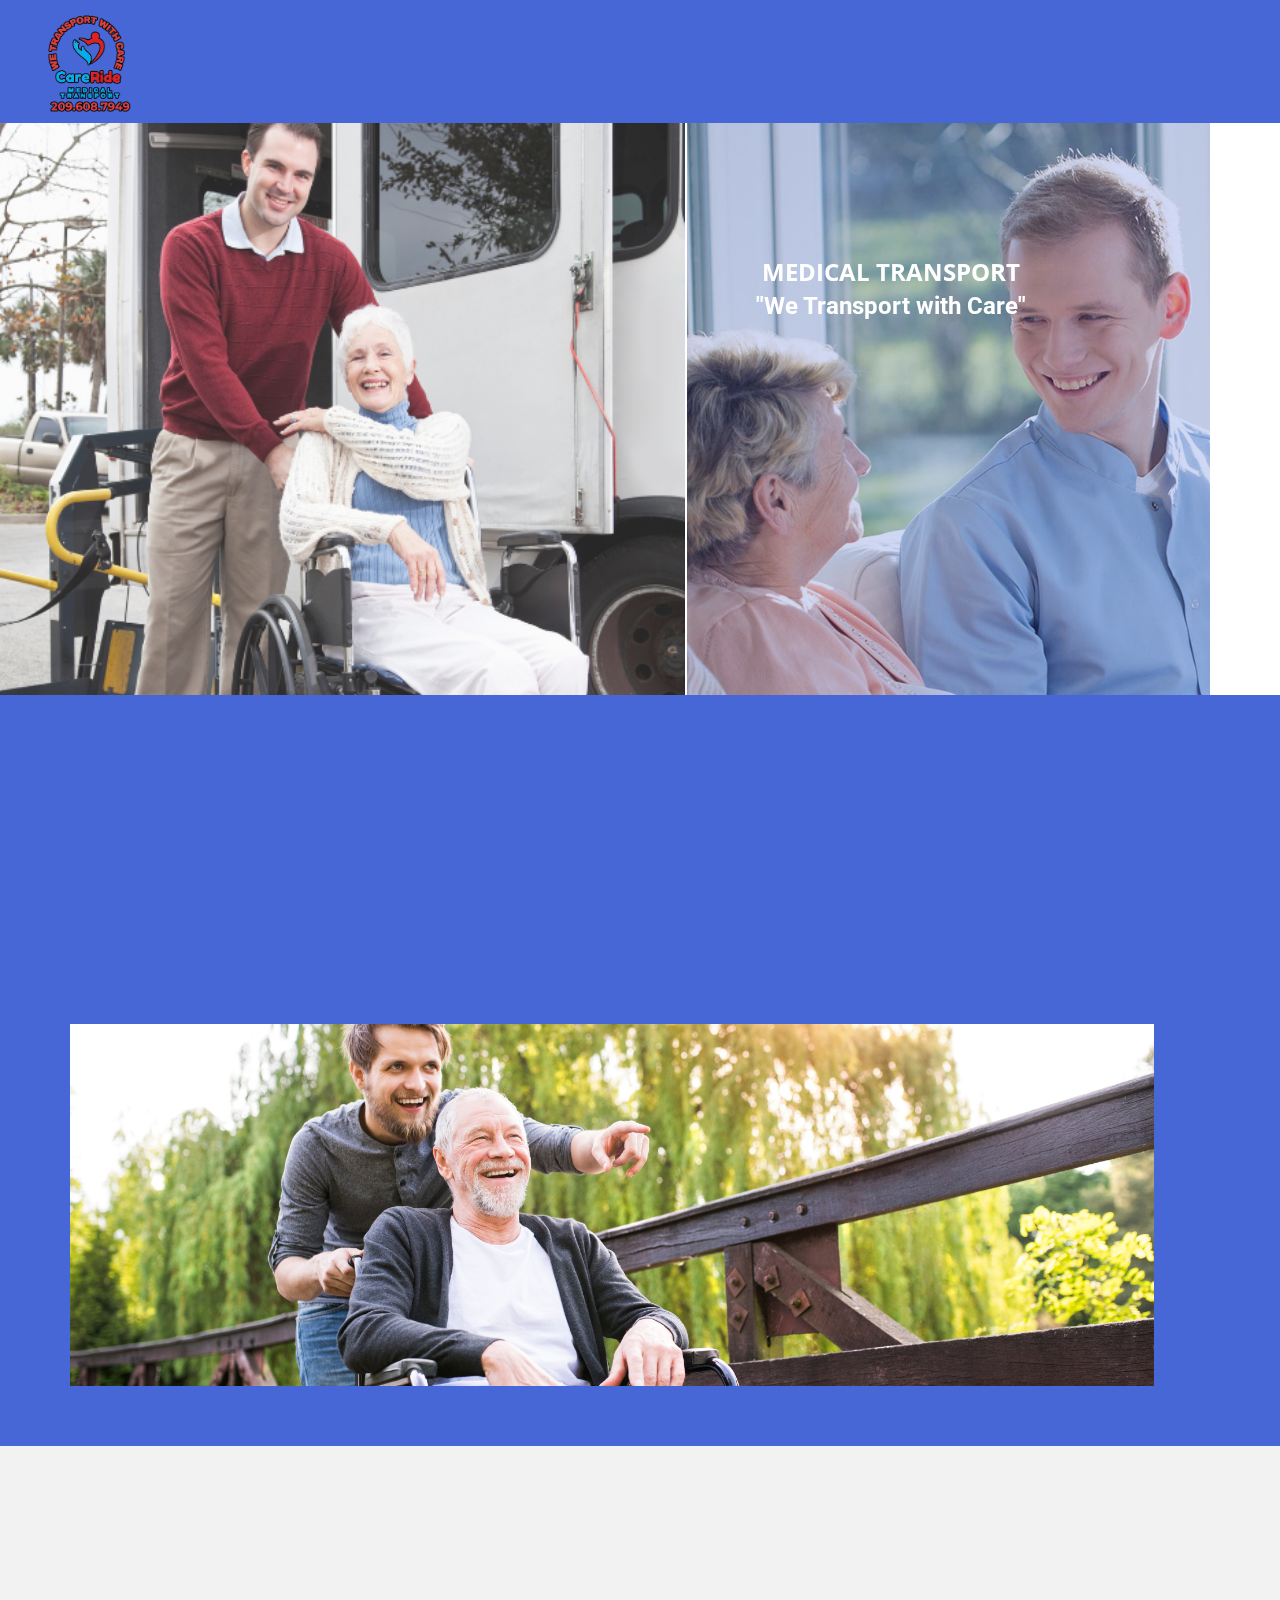
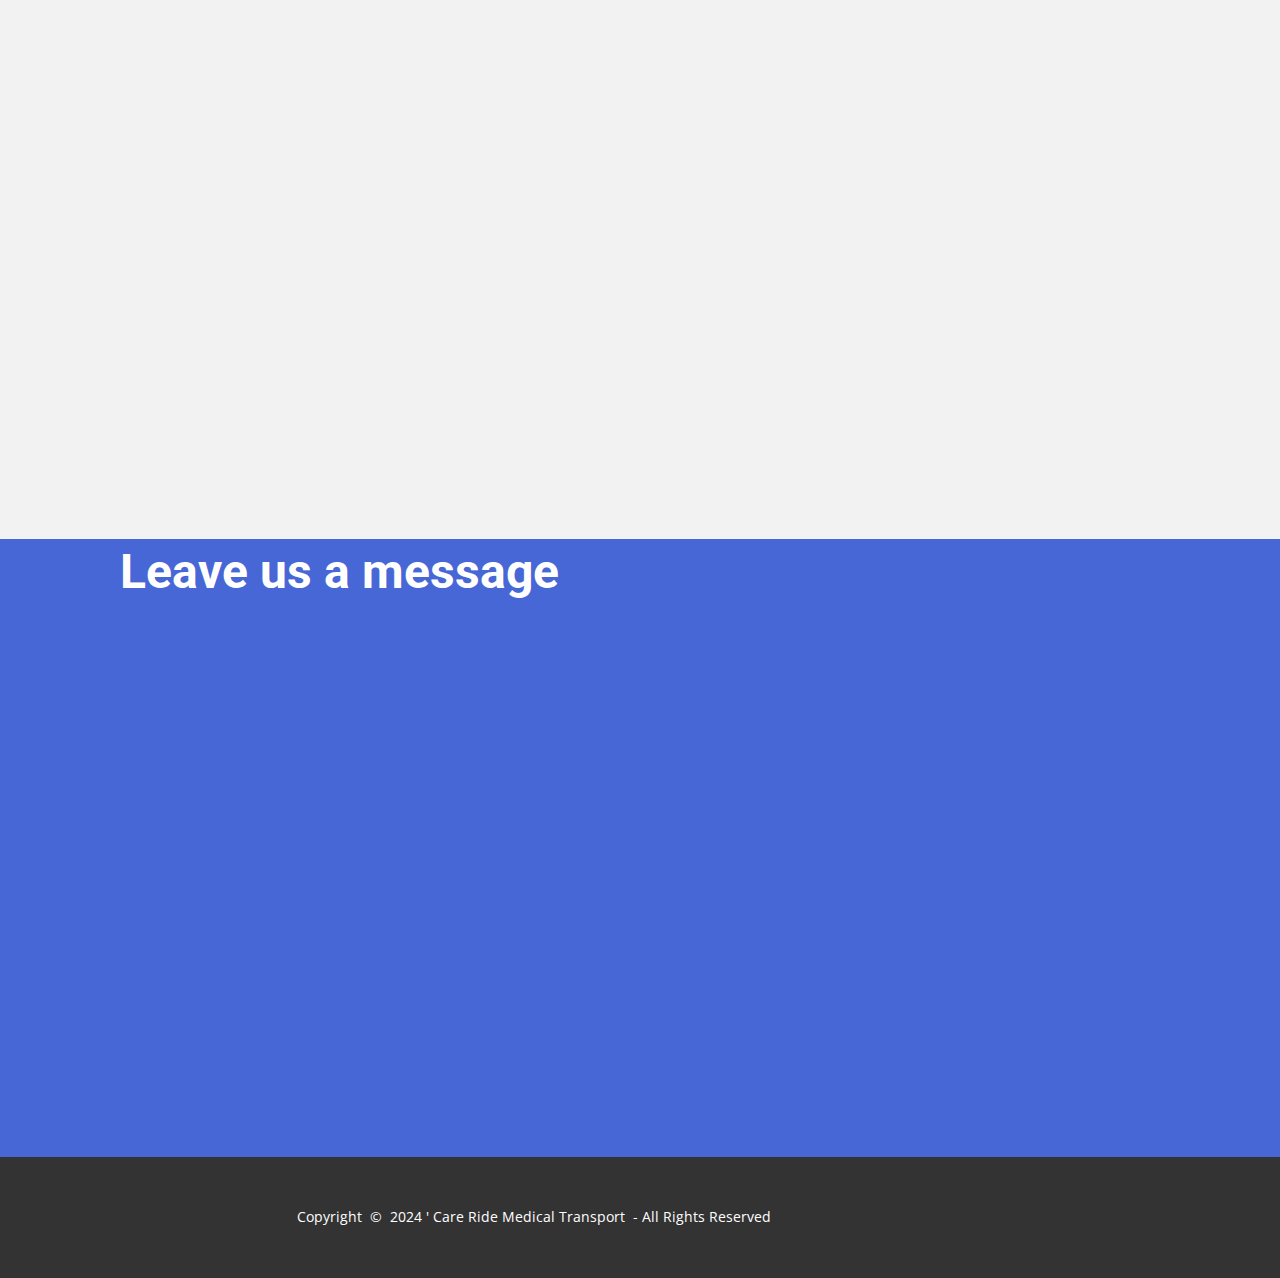
==== Home.html @ 9673e217 "Add files via upload" ====
<!DOCTYPE html>
<html style="font-size: 16px;" lang="en-US"><head>
    <meta name="viewport" content="width=device-width, initial-scale=1.0">
    <meta charset="utf-8">
    <meta name="keywords" content="Non-Medical Transportation
Wheelchair Transportation
Doctor’s Appointment Transport
Affordable Transport Services
Reliable Transport Solutions
Airport Shuttle Services
Local Transport for Seniors and Disabled">
    <meta name="description" content="Non-Medical Transportation
Wheelchair Transportation
Doctor’s Appointment Transport
Affordable Transport Services
Reliable Transport Solutions
Airport Shuttle Services
Local Transport for Seniors and Disabled">
    <title>Care Ride Transport</title>
<!-- Google Tag Manager -->
    <script>(function(w,d,s,l,i){w[l]=w[l]||[];w[l].push({'gtm.start':
    new Date().getTime(),event:'gtm.js'});var f=d.getElementsByTagName(s)[0],
    j=d.createElement(s),dl=l!='dataLayer'?'&l='+l:'';j.async=true;j.src=
    'https://www.googletagmanager.com/gtm.js?id='+i+dl;f.parentNode.insertBefore(j,f);
    })(window,document,'script','dataLayer','G-3V1BGG9C4X');</script>
    <!-- End Google Tag Manager -->
    <link rel="stylesheet" href="nicepage.css" media="screen">
<link rel="stylesheet" href="Home.css" media="screen">
    <script class="u-script" type="text/javascript" src="jquery.js" defer=""></script>
    <script class="u-script" type="text/javascript" src="nicepage.js" defer=""></script>
    <meta name="generator" content="Nicepage 6.4.0, nicepage.com">
    <meta name="referrer" content="origin">
    <link rel="icon" href="images/CARERIDE21.png">
    <link id="u-theme-google-font" rel="stylesheet" href="https://fonts.googleapis.com/css?family=Roboto:100,100i,300,300i,400,400i,500,500i,700,700i,900,900i|Open+Sans:300,300i,400,400i,500,500i,600,600i,700,700i,800,800i">
    <link id="u-page-google-font" rel="stylesheet" href="https://fonts.googleapis.com/css?family=Open+Sans:300,300i,400,400i,500,500i,600,600i,700,700i,800,800i">
    
    
    
    
    
    
    <script type="application/ld+json">{
		"@context": "http://schema.org",
		"@type": "Organization",
		"name": "CARE RIDE",
		"logo": "images/CARrrrERIDE221.png"
}</script>
    <meta name="theme-color" content="#4867d6">
    <meta property="og:title" content="Care Ride Transport">
    <meta property="og:description" content="Non-Medical Transportation
Wheelchair Transportation
Doctor’s Appointment Transport
Affordable Transport Services
Reliable Transport Solutions
Airport Shuttle Services
Local Transport for Seniors and Disabled">
    <meta property="og:type" content="website">
  <script>
    function gdprConfirmed() {
        return true;
    }
    function dynamicLoadScript(src) {
        var script = document.createElement('script');
        script.src = src && typeof src === 'string' ? src : 'https://www.google.com/recaptcha/api.js?render=6LfF6nApAAAAAJELrtT2b6MRBripRi-dBjWAEwcu';
        script.async = true;
        document.body.appendChild(script);
        script.onload = function() {
            let event = new CustomEvent("recaptchaLoaded");
            document.dispatchEvent(event);
        };
    }
    document.addEventListener('DOMContentLoaded', function () {
        var confirmButton = document.querySelector('.u-cookies-consent .u-button-confirm');
        if (confirmButton) {
            confirmButton.onclick = dynamicLoadScript;
        }
    });
    </script>
    <script>
        document.addEventListener("DOMContentLoaded", function(){
            if (!gdprConfirmed()) {
                return;
            }
            dynamicLoadScript();
        });
    </script>
    <script>
        document.addEventListener("recaptchaLoaded", function() {
            if (!gdprConfirmed()) {
                return;
            }
            (function (grecaptcha, sitekey, actions) {
                var recaptcha = {
                    execute: function (action, submitFormCb) {
                        try {
                            grecaptcha.execute(
                                sitekey,
                                {action: action}
                            ).then(function (token) {
                                var forms = document.getElementsByTagName('form');

                                for (var i = 0; i < forms.length; i++) {
                                    var fields = forms[i].getElementsByTagName('input');

                                    for (var j = 0; j < fields.length; j++) {
                                        var field = fields[j];

                                        if ('recaptchaResponse' === field.getAttribute('name')) {
                                            field.setAttribute('value', token);
                                            break;
                                        }
                                    }
                                }
                                submitFormCb();
                            });
                        } catch (e) {
                            var formError = document.querySelector('.u-form-send-error');

                            if (formError) {
                                formError.innerText = 'Site Owner Error: ' + e.message.replace(/:[\s\S]*/, '');
                                formError.style.display = 'block';
                            }
                        }
                    },

                    executeContact: function (submitFormCb) {
                        recaptcha.execute(actions['contact'], submitFormCb);
                    }
                };

                window.recaptchaObject = recaptcha;
            })(
                grecaptcha,
                
                '6LfF6nApAAAAAJELrtT2b6MRBripRi-dBjWAEwcu',
                {'contact': 'contact'}
            );
        });
    </script>
<meta data-intl-tel-input-cdn-path="intlTelInput/"></head>
  <body data-path-to-root="./" data-include-products="false" class="u-body u-xl-mode" data-lang="en"><!-- Google Tag Manager (noscript) -->
    <noscript><iframe src="https://www.googletagmanager.com/ns.html?id=G-3V1BGG9C4X" height="0" width="0" style="display:none;visibility:hidden"></iframe></noscript>
<!-- End Google Tag Manager (noscript) --><header class="u-clearfix u-header u-palette-1-base u-sticky u-sticky-4473 u-header" id="sec-ae8a"><div class="u-clearfix u-sheet u-valign-top-xs u-sheet-1">
        <a href="https://nicepage.com" class="u-image u-logo u-image-1" data-image-width="1063" data-image-height="1063">
          <img src="images/CARrrrERIDE221.png" class="u-logo-image u-logo-image-1">
        </a>
      </div></header> 
    <section class="u-align-right u-clearfix u-white u-section-1" id="carousel_7313">
      <div class="data-layout-selected u-clearfix u-expanded-width-md u-expanded-width-sm u-expanded-width-xs u-gutter-2 u-layout-wrap u-layout-wrap-1">
        <div class="u-layout">
          <div class="u-layout-row">
            <div class="u-container-style u-image u-image-default u-layout-cell u-right-cell u-shading u-size-34 u-image-1" data-image-width="500" data-image-height="500" data-animation-name="customAnimationIn" data-animation-duration="1000">
              <div class="u-container-layout u-container-layout-1"></div>
            </div>
            <div class="u-align-center u-container-style u-image u-layout-cell u-left-cell u-shading u-size-26 u-image-2" data-animation-name="customAnimationIn" data-animation-duration="1500" data-animation-delay="500" data-image-width="1200" data-image-height="710">
              <div class="u-container-layout u-valign-top-md u-valign-top-sm u-valign-top-xs u-container-layout-2">
                <h2 class="u-custom-font u-font-open-sans u-text u-text-custom-color-1 u-text-1" data-animation-name="flipIn" data-animation-duration="1500" data-animation-direction="X" data-animation-delay="750">CARE RIDE </h2>
                <p class="u-custom-font u-font-open-sans u-text u-text-2">MEDICAL TRANSPORT </p>
                <h2 class="u-align-center u-text u-text-3">"​We Transport with Care"</h2>
              </div>
            </div>
          </div>
        </div>
      </div>
    </section>
    <section class="u-align-center u-clearfix u-palette-1-base u-section-2" id="carousel_2070">
      <div class="u-clearfix u-sheet u-sheet-1">
        <div class="data-layout-selected u-clearfix u-expanded-width u-layout-wrap u-layout-wrap-1">
          <div class="u-layout">
            <div class="u-layout-row">
              <div class="u-container-style u-layout-cell u-left-cell u-size-23 u-layout-cell-1" data-animation-name="customAnimationIn" data-animation-duration="1500" data-animation-delay="500">
                <div class="u-container-layout u-valign-top u-container-layout-1">
                  <h2 class="u-align-left u-text u-text-default u-text-1">About Us</h2>
                  <h4 class="u-align-left u-text u-text-default u-text-2"> We take patients to and from their doctor's appointments. We offer wheelchair transportation.
We also will transport anyone to the airport that needs wheelchair transportation.</h4>
                </div>
              </div>
              <div class="u-container-style u-layout-cell u-right-cell u-size-37 u-layout-cell-2" data-animation-name="customAnimationIn" data-animation-duration="1500" data-animation-delay="250">
                <div class="u-container-layout u-valign-middle u-container-layout-2">
                  <p class="u-text u-text-default u-text-3"> We are a non medical emergency company that provides safe, reliable, and affordable transportation services for people who need wheelchair assistance. Whether you need to go to your doctor's appointment, visit a friend, or catch a flight, we are here to help you get there.</p>
                </div>
              </div>
            </div>
          </div>
        </div>
        <img class="u-expanded-width-sm u-expanded-width-xs u-image u-image-default u-image-1" src="images/Untitleddesign.png" alt="" data-image-width="1920" data-image-height="1080">
      </div>
    </section>
    <section class="u-clearfix u-container-align-center u-grey-5 u-section-3" id="carousel_3a7d">
      <div class="u-clearfix u-sheet u-valign-middle u-sheet-1">
        <h2 class="u-align-center u-text u-text-default u-text-1" data-animation-name="customAnimationIn" data-animation-duration="1500"> What Makes Us Special</h2>
        <p class="u-align-center u-text u-text-2" data-animation-name="customAnimationIn" data-animation-duration="1500" data-animation-delay="500"> CARE RIDE MEDICAL TRANSPORT is not just a transportation service, it is a service that cares. We cater to the specific needs of people who use wheelchairs and ensure their comfort and safety throughout their trips. Our drivers are friendly, professional, and experienced. Our vehicles are modern, spacious, and well-equipped. Our rates are reasonable, flexible, and transparent. Whether you need a ride to the doctor, the airport, or anywhere else, you can count on us to provide you with the best wheelchair transportation service. Contact us today and let us show you how much we care.&nbsp;<br>
        </p>
        <div class="u-expanded-width u-list u-list-1">
          <div class="u-repeater u-repeater-1">
            <div class="u-container-align-center u-container-style u-list-item u-palette-1-base u-repeater-item u-list-item-1" data-animation-name="customAnimationIn" data-animation-duration="1500" data-animation-delay="500">
              <div class="u-container-layout u-similar-container u-valign-middle u-container-layout-1">
                <h5 class="u-align-center u-text u-text-3" data-animation-name="counter" data-animation-event="scroll" data-animation-duration="3000">85,605</h5>
                <h5 class="u-align-center u-text u-text-4"> Happy Clients</h5>
              </div>
            </div>
            <div class="u-container-align-center u-container-style u-list-item u-palette-1-base u-repeater-item u-list-item-2" data-animation-direction="Up" data-animation-name="customAnimationIn" data-animation-duration="1500" data-animation-delay="500">
              <div class="u-container-layout u-similar-container u-valign-middle u-container-layout-2">
                <h5 class="u-align-center u-text u-text-5" data-animation-name="counter" data-animation-event="scroll" data-animation-duration="3000">15</h5>
                <h5 class="u-align-center u-text u-text-6">Years of Experience<br>
                </h5>
              </div>
            </div>
            <div class="u-container-align-center u-container-style u-list-item u-palette-1-base u-repeater-item u-list-item-3" data-animation-direction="Up" data-animation-name="customAnimationIn" data-animation-duration="1500" data-animation-delay="500">
              <div class="u-container-layout u-similar-container u-valign-middle u-container-layout-3">
                <h5 class="u-align-center u-text u-text-7" data-animation-name="counter" data-animation-event="scroll" data-animation-duration="3000">50 </h5>
                <h5 class="u-align-center u-text u-text-8">Qualified Personnel</h5>
              </div>
            </div>
            <div class="u-container-align-center u-container-style u-list-item u-palette-1-base u-repeater-item u-list-item-4" data-animation-direction="Up" data-animation-name="customAnimationIn" data-animation-duration="1500" data-animation-delay="500">
              <div class="u-container-layout u-similar-container u-valign-middle u-container-layout-4">
                <h5 class="u-align-center u-text u-text-9" data-animation-name="counter" data-animation-event="scroll" data-animation-duration="3000">7</h5>
                <h5 class="u-align-center u-text u-text-10"> Convenient Locations</h5>
              </div>
            </div>
          </div>
        </div>
      </div>
    </section>
    <section class="u-clearfix u-palette-1-base u-section-4" id="sec-31d6">
      <div class="u-clearfix u-sheet u-sheet-1">
        <h2 class="u-text u-text-1">Leave us a message </h2>
        <div class="custom-expanded data-layout-selected u-clearfix u-expanded-width-lg u-expanded-width-md u-expanded-width-xl u-gutter-24 u-layout-wrap u-layout-wrap-1">
          <div class="u-layout">
            <div class="u-layout-row">
              <div class="u-size-32">
                <div class="u-layout-col">
                  <div class="u-align-left u-container-style u-layout-cell u-left-cell u-size-60 u-layout-cell-1" data-animation-name="customAnimationIn" data-animation-duration="1500">
                    <div class="u-container-layout u-valign-middle-xl u-valign-middle-xs u-container-layout-1">
                      <div class="u-align-left u-form u-form-1">
                        <form action="https://forms.nicepagesrv.com/v2/form/process" class="u-clearfix u-form-spacing-28 u-form-vertical u-inner-form" style="padding: 10px" source="email" name="form">
                          <div class="u-form-group u-form-name">
                            <label for="name-5a14" class="u-form-control-hidden u-label">Name</label>
                            <input type="text" placeholder="Enter your Name" id="name-5a14" name="name" class="u-border-2 u-border-no-left u-border-no-right u-border-no-top u-border-white u-input u-input-rectangle" required="" wfd-id="id280">
                          </div>
                          <div class="u-form-email u-form-group">
                            <label for="email-5a14" class="u-form-control-hidden u-label">Email</label>
                            <input type="email" placeholder="Enter a valid email address" id="email-5a14" name="email" class="u-border-2 u-border-no-left u-border-no-right u-border-no-top u-border-white u-input u-input-rectangle" required="" wfd-id="id281">
                          </div>
                          <div class="u-form-group u-form-message">
                            <label for="message-5a14" class="u-form-control-hidden u-label">Message</label>
                            <textarea placeholder="" rows="4" cols="50" id="message-5a14" name="message" class="u-border-2 u-border-no-left u-border-no-right u-border-no-top u-border-white u-input u-input-rectangle" required=""></textarea>
                          </div>
                          <div class="u-align-center-sm u-align-center-xs u-align-left-lg u-align-left-md u-align-left-xl u-form-group u-form-submit">
                            <a href="#" class="u-active-white u-border-2 u-border-white u-btn u-btn-submit u-button-style u-hover-white u-none u-text-active-palette-1-base u-text-body-alt-color u-text-hover-palette-1-base u-btn-1">Submit</a>
                            <input type="submit" value="submit" class="u-form-control-hidden" wfd-id="id282">
                          </div>
                          <div class="u-form-send-message u-form-send-success"> Thank you! Your message has been sent. </div>
                          <div class="u-form-send-error u-form-send-message"> Unable to send your message. Please fix errors then try again. </div>
                          <input type="hidden" value="" name="recaptchaResponse" wfd-id="id283">
                          <input type="hidden" name="formServices" value="6c3d3311-c25d-1e7c-792a-6266cc5fabb7">
                          <input type="hidden" name="siteKey" value="6LfF6nApAAAAAJELrtT2b6MRBripRi-dBjWAEwcu">
                        </form>
                      </div>
                    </div>
                  </div>
                </div>
              </div>
              <div class="u-size-28">
                <div class="u-layout-col">
                  <div class="u-container-style u-layout-cell u-right-cell u-size-30 u-layout-cell-2" data-animation-name="customAnimationIn" data-animation-duration="1500" data-animation-delay="500">
                    <div class="u-container-layout u-valign-top-sm u-container-layout-2">
                      <h2 class="u-text u-text-2">Contact us</h2>
                      <a href="https://nicepage.com/c/testimonials-html-templates" class="u-active-none u-btn u-btn-rectangle u-button-style u-hover-none u-none u-btn-2"><span class="u-icon"><svg class="u-svg-content" viewBox="0 0 405.333 405.333" x="0px" y="0px" style="width: 1em; height: 1em;"><path d="M373.333,266.88c-25.003,0-49.493-3.904-72.704-11.563c-11.328-3.904-24.192-0.896-31.637,6.699l-46.016,34.752    c-52.8-28.181-86.592-61.952-114.389-114.368l33.813-44.928c8.512-8.512,11.563-20.971,7.915-32.64    C142.592,81.472,138.667,56.96,138.667,32c0-17.643-14.357-32-32-32H32C14.357,0,0,14.357,0,32    c0,205.845,167.488,373.333,373.333,373.333c17.643,0,32-14.357,32-32V298.88C405.333,281.237,390.976,266.88,373.333,266.88z"></path></svg></span>&nbsp;​ 209.608.7949
                      </a>
                    </div>
                  </div>
                  <div class="u-container-style u-image u-image-default u-layout-cell u-right-cell u-shading u-size-30 u-image-1" data-animation-name="customAnimationIn" data-animation-duration="1500" data-animation-delay="500" data-image-width="500" data-image-height="500">
                    <div class="u-container-layout u-container-layout-3"></div>
                  </div>
                </div>
              </div>
            </div>
          </div>
        </div>
      </div>
    </section>
    
    
    
    <footer class="u-align-center u-clearfix u-footer u-grey-80 u-footer" id="sec-1694"><div class="u-clearfix u-sheet u-sheet-1">
        <p class="u-small-text u-text u-text-variant u-text-1">Copyright ​ ©&nbsp; 2024 ' Care Ride Medical Transport&nbsp; - All Rights Reserved</p>
      </div></footer>
  
</body></html>
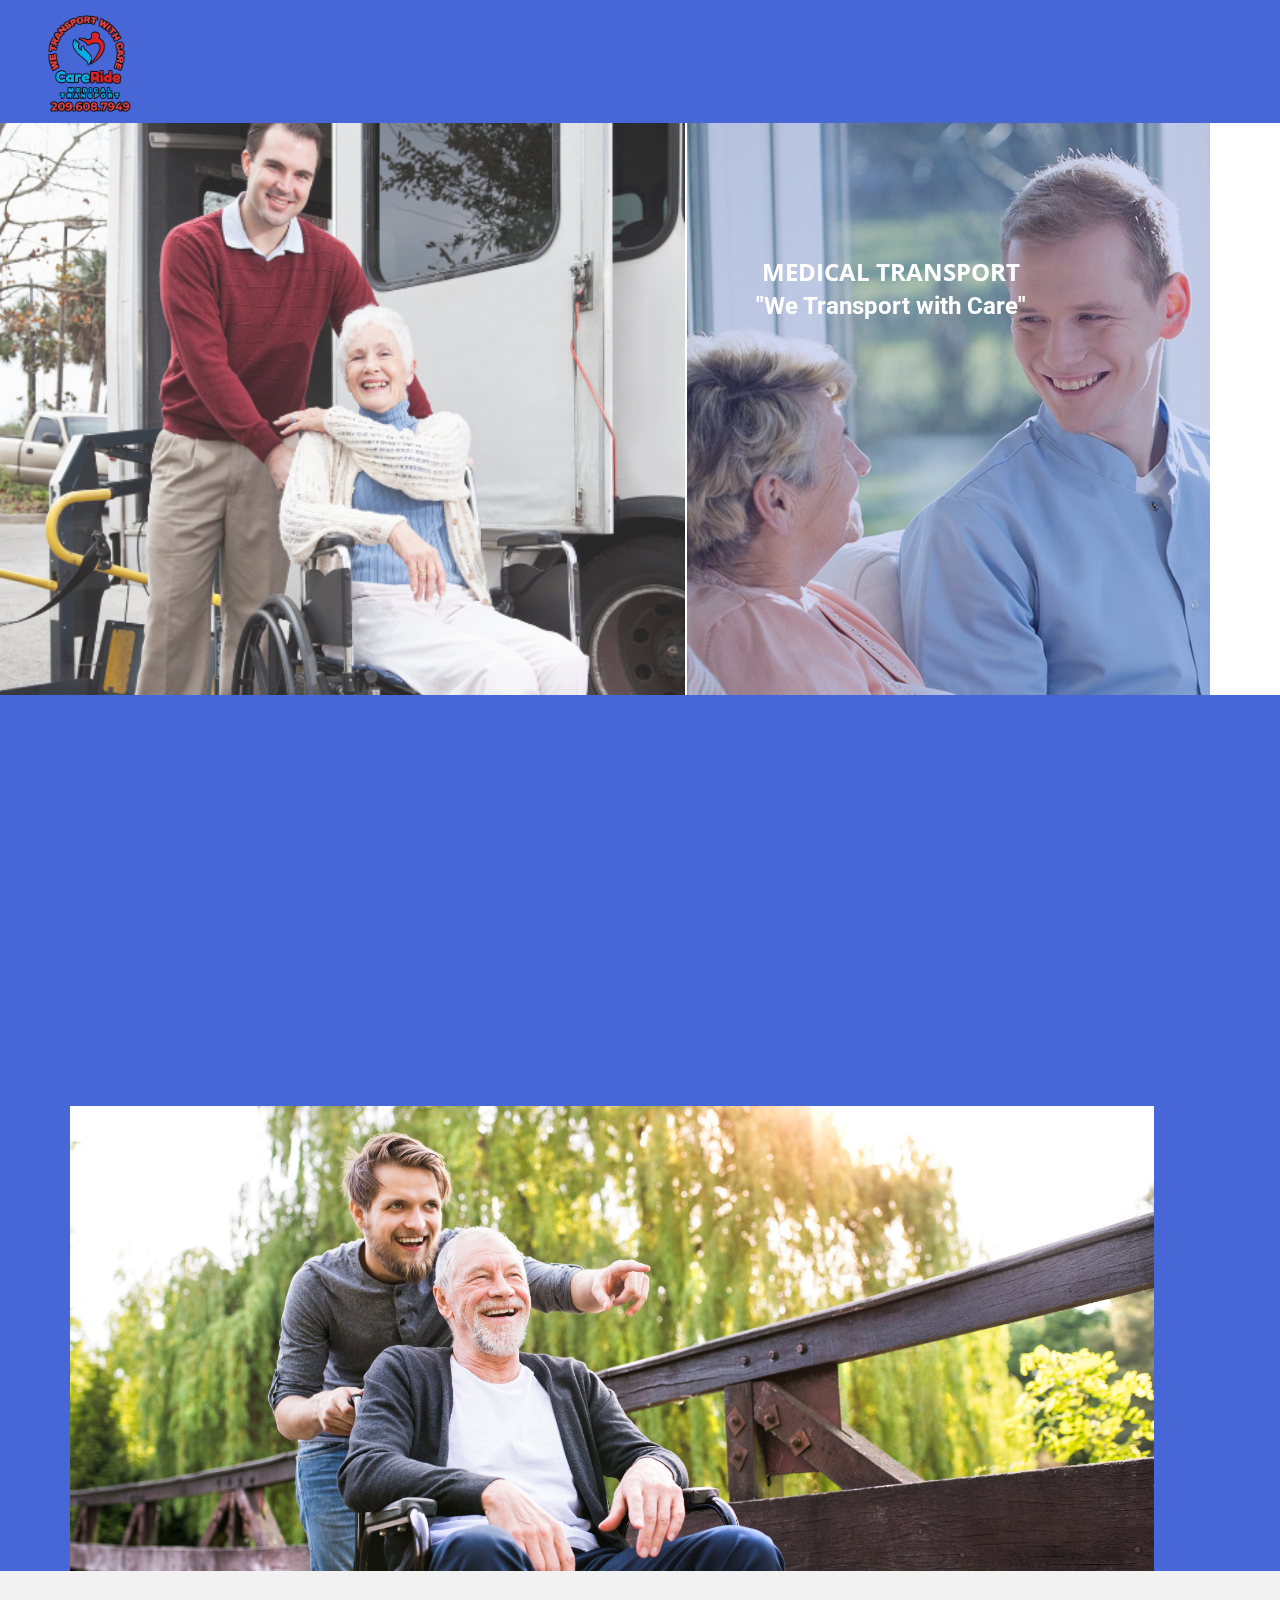
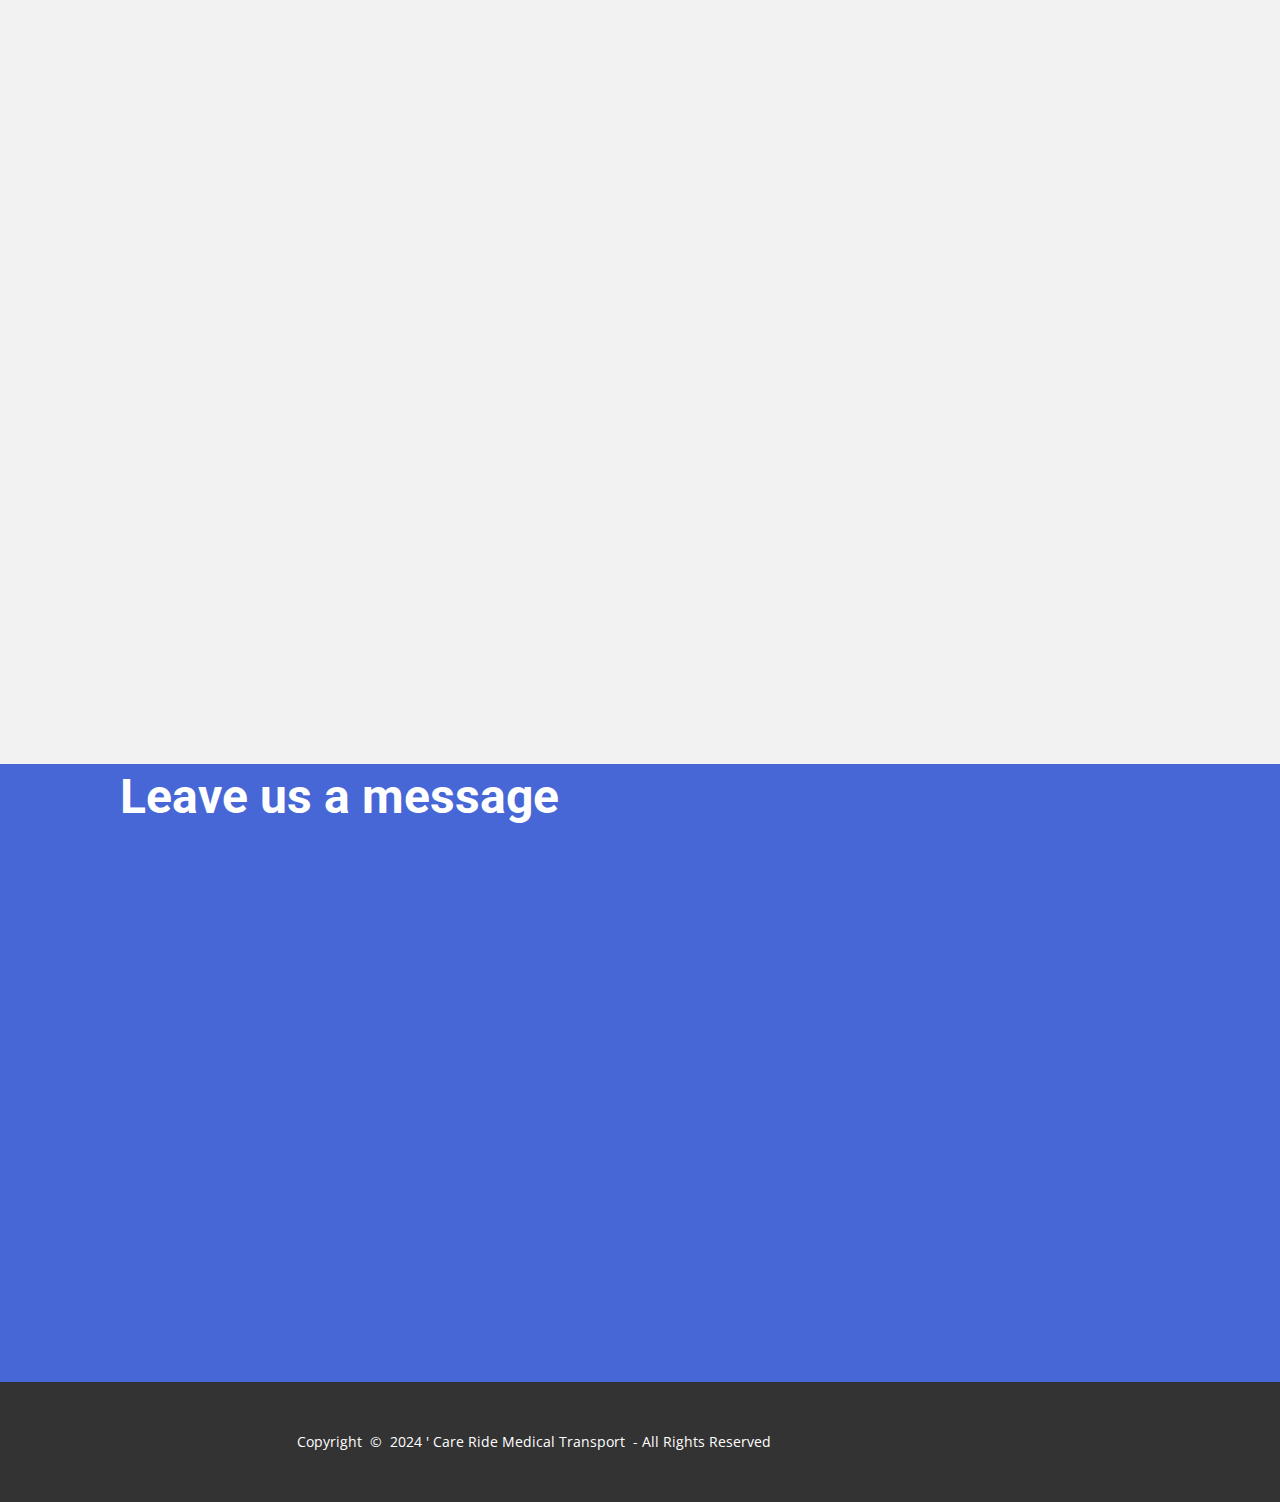
==== commit 433773bf: "Add files via upload" ====
--- a/Home.html
+++ b/Home.html
@@ -28,7 +28,7 @@
 <link rel="stylesheet" href="Home.css" media="screen">
     <script class="u-script" type="text/javascript" src="jquery.js" defer=""></script>
     <script class="u-script" type="text/javascript" src="nicepage.js" defer=""></script>
-    <meta name="generator" content="Nicepage 6.4.0, nicepage.com">
+    <meta name="generator" content="Nicepage 6.5.3, nicepage.com">
     <meta name="referrer" content="origin">
     <link rel="icon" href="images/CARERIDE21.png">
     <link id="u-theme-google-font" rel="stylesheet" href="https://fonts.googleapis.com/css?family=Roboto:100,100i,300,300i,400,400i,500,500i,700,700i,900,900i|Open+Sans:300,300i,400,400i,500,500i,600,600i,700,700i,800,800i">
@@ -140,20 +140,20 @@
 <meta data-intl-tel-input-cdn-path="intlTelInput/"></head>
   <body data-path-to-root="./" data-include-products="false" class="u-body u-xl-mode" data-lang="en"><!-- Google Tag Manager (noscript) -->
     <noscript><iframe src="https://www.googletagmanager.com/ns.html?id=G-3V1BGG9C4X" height="0" width="0" style="display:none;visibility:hidden"></iframe></noscript>
-<!-- End Google Tag Manager (noscript) --><header class="u-clearfix u-header u-palette-1-base u-sticky u-sticky-4473 u-header" id="sec-ae8a"><div class="u-clearfix u-sheet u-valign-top-xs u-sheet-1">
+<!-- End Google Tag Manager (noscript) --><header class="u-clearfix u-header u-palette-1-base u-sticky u-header" id="sec-ae8a"><div class="u-clearfix u-sheet u-valign-middle-xs u-sheet-1">
         <a href="https://nicepage.com" class="u-image u-logo u-image-1" data-image-width="1063" data-image-height="1063">
           <img src="images/CARrrrERIDE221.png" class="u-logo-image u-logo-image-1">
         </a>
       </div></header> 
     <section class="u-align-right u-clearfix u-white u-section-1" id="carousel_7313">
-      <div class="data-layout-selected u-clearfix u-expanded-width-md u-expanded-width-sm u-expanded-width-xs u-gutter-2 u-layout-wrap u-layout-wrap-1">
+      <div class="custom-expanded data-layout-selected u-clearfix u-expanded-width-md u-expanded-width-sm u-gutter-2 u-layout-wrap u-layout-wrap-1">
         <div class="u-layout">
           <div class="u-layout-row">
             <div class="u-container-style u-image u-image-default u-layout-cell u-right-cell u-shading u-size-34 u-image-1" data-image-width="500" data-image-height="500" data-animation-name="customAnimationIn" data-animation-duration="1000">
               <div class="u-container-layout u-container-layout-1"></div>
             </div>
             <div class="u-align-center u-container-style u-image u-layout-cell u-left-cell u-shading u-size-26 u-image-2" data-animation-name="customAnimationIn" data-animation-duration="1500" data-animation-delay="500" data-image-width="1200" data-image-height="710">
-              <div class="u-container-layout u-valign-top-md u-valign-top-sm u-valign-top-xs u-container-layout-2">
+              <div class="u-container-layout u-container-layout-2">
                 <h2 class="u-custom-font u-font-open-sans u-text u-text-custom-color-1 u-text-1" data-animation-name="flipIn" data-animation-duration="1500" data-animation-direction="X" data-animation-delay="750">CARE RIDE </h2>
                 <p class="u-custom-font u-font-open-sans u-text u-text-2">MEDICAL TRANSPORT </p>
                 <h2 class="u-align-center u-text u-text-3">"​We Transport with Care"</h2>
@@ -168,18 +168,12 @@
         <div class="data-layout-selected u-clearfix u-expanded-width u-layout-wrap u-layout-wrap-1">
           <div class="u-layout">
             <div class="u-layout-row">
-              <div class="u-container-style u-layout-cell u-left-cell u-size-23 u-layout-cell-1" data-animation-name="customAnimationIn" data-animation-duration="1500" data-animation-delay="500">
-                <div class="u-container-layout u-valign-top u-container-layout-1">
+              <div class="u-container-style u-layout-cell u-left-cell u-size-60 u-layout-cell-1" data-animation-name="customAnimationIn" data-animation-duration="1500" data-animation-delay="500">
+                <div class="u-container-layout u-valign-bottom u-container-layout-1">
                   <h2 class="u-align-left u-text u-text-default u-text-1">About Us</h2>
-                  <h4 class="u-align-left u-text u-text-default u-text-2"> We take patients to and from their doctor's appointments. We offer wheelchair transportation.
-We also will transport anyone to the airport that needs wheelchair transportation.</h4>
+                  <h4 class="u-align-left u-text u-text-default u-text-2"> As a family owned business CareRide Medical Transport understands first hand the struggles to find flexible, convenient, and professional medical transportation. Over the last 3 years we have had our fair share of family members who have needed extra care and attention. We understand the struggle of being on phone call after phone call, scheduling and then rescheduling, only to be late to important appointments. We have seen it all. Medical transportation is needed but not always accessible. Our goal as a small family owned business is to give you or your loved one the care and time that you deserve. We know the difference between normal medical transportation and CARERIDE.</h4>
                 </div>
               </div>
-              <div class="u-container-style u-layout-cell u-right-cell u-size-37 u-layout-cell-2" data-animation-name="customAnimationIn" data-animation-duration="1500" data-animation-delay="250">
-                <div class="u-container-layout u-valign-middle u-container-layout-2">
-                  <p class="u-text u-text-default u-text-3"> We are a non medical emergency company that provides safe, reliable, and affordable transportation services for people who need wheelchair assistance. Whether you need to go to your doctor's appointment, visit a friend, or catch a flight, we are here to help you get there.</p>
-                </div>
-              </div>
             </div>
           </div>
         </div>
@@ -187,8 +181,8 @@
       </div>
     </section>
     <section class="u-clearfix u-container-align-center u-grey-5 u-section-3" id="carousel_3a7d">
-      <div class="u-clearfix u-sheet u-valign-middle u-sheet-1">
-        <h2 class="u-align-center u-text u-text-default u-text-1" data-animation-name="customAnimationIn" data-animation-duration="1500"> What Makes Us Special</h2>
+      <div class="u-clearfix u-sheet u-sheet-1">
+        <h2 class="u-align-center u-text u-text-1" data-animation-name="customAnimationIn" data-animation-duration="1500"> What Makes Us Special</h2>
         <p class="u-align-center u-text u-text-2" data-animation-name="customAnimationIn" data-animation-duration="1500" data-animation-delay="500"> CARE RIDE MEDICAL TRANSPORT is not just a transportation service, it is a service that cares. We cater to the specific needs of people who use wheelchairs and ensure their comfort and safety throughout their trips. Our drivers are friendly, professional, and experienced. Our vehicles are modern, spacious, and well-equipped. Our rates are reasonable, flexible, and transparent. Whether you need a ride to the doctor, the airport, or anywhere else, you can count on us to provide you with the best wheelchair transportation service. Contact us today and let us show you how much we care.&nbsp;<br>
         </p>
         <div class="u-expanded-width u-list u-list-1">
@@ -253,7 +247,7 @@
                           <div class="u-form-send-message u-form-send-success"> Thank you! Your message has been sent. </div>
                           <div class="u-form-send-error u-form-send-message"> Unable to send your message. Please fix errors then try again. </div>
                           <input type="hidden" value="" name="recaptchaResponse" wfd-id="id283">
-                          <input type="hidden" name="formServices" value="6c3d3311-c25d-1e7c-792a-6266cc5fabb7">
+                          <input type="hidden" name="formServices" value="2bcca067-0845-0686-8c88-178aceaf6d49">
                           <input type="hidden" name="siteKey" value="6LfF6nApAAAAAJELrtT2b6MRBripRi-dBjWAEwcu">
                         </form>
                       </div>
--- a/nicepage.css
+++ b/nicepage.css
@@ -21582,9 +21582,6 @@
 .animated.u-absolute-vcenter {
   
   --animation-custom_in-translate_y: -50% !important;
-}
-.u-animation-fixed {
-  position: fixed;
 }
 .u-animation-sticky {
   position: sticky;
@@ -42936,15 +42933,15 @@
 }
 @media (max-width: 575px) {
   .u-header .u-sheet-1 {
-    min-height: 84px;
+    min-height: 68px;
   }
 
   .u-header .u-image-1 {
     width: 68px;
-    height: 70px;
+    height: 69px;
     margin-top: 0;
-    margin-bottom: 15px;
-    margin-left: -50px;
+    margin-bottom: 0;
+    margin-left: 14px;
   }
 }
  .u-footer {
--- a/Home.css
+++ b/Home.css
@@ -113,18 +113,26 @@
   }
 
   .u-section-1 .u-container-layout-2 {
-    padding-top: 30px;
-    padding-bottom: 30px;
+    padding-top: 19px;
+    padding-bottom: 19px;
+  }
+
+  .u-section-1 .u-text-1 {
+    width: auto;
+    margin-top: 0;
   }
 
   .u-section-1 .u-text-2 {
     font-size: 1.25rem;
-    margin-right: 55px;
-    margin-left: 0;
+    width: auto;
+    margin-top: -10px;
+    margin-left: 28px;
+    margin-right: 28px;
   }
 
   .u-section-1 .u-text-3 {
-    margin-top: 0;
+    width: auto;
+    margin-top: -10px;
     margin-right: 0;
   }
 }
@@ -150,19 +158,18 @@
 
 @media (max-width: 575px) {
    .u-section-1 {
-    min-height: 702px;
+    min-height: 705px;
   }
 
   .u-section-1 .u-layout-wrap-1 {
-    margin-top: -16px;
-    margin-bottom: 7px;
-    width: auto;
-    margin-right: initial;
-    margin-left: initial;
+    width: 340px;
+    margin-left: auto;
+    margin-right: auto;
+    margin-bottom: 0;
   }
 
   .u-section-1 .u-image-1 {
-    min-height: 309px;
+    min-height: 307px;
   }
 
   .u-section-1 .u-container-layout-1 {
@@ -170,10 +177,11 @@
   }
 
   .u-section-1 .u-image-2 {
-    min-height: 404px;
+    min-height: 400px;
   }
 
   .u-section-1 .u-text-2 {
+    margin-left: 0;
     margin-right: 0;
   }
 } .u-section-2 {
@@ -181,7 +189,7 @@
 }
 
 .u-section-2 .u-sheet-1 {
-  min-height: 750px;
+  min-height: 876px;
 }
 
 .u-section-2 .u-layout-wrap-1 {
@@ -190,7 +198,7 @@
 }
 
 .u-section-2 .u-layout-cell-1 {
-  min-height: 306px;
+  min-height: 319px;
   --animation-custom_in-translate_x: -300px;
   --animation-custom_in-translate_y: 0px;
   --animation-custom_in-opacity: 0;
@@ -199,7 +207,7 @@
 }
 
 .u-section-2 .u-container-layout-1 {
-  padding: 30px 16px;
+  padding: 30px 16px 0;
 }
 
 .u-section-2 .u-text-1 {
@@ -208,50 +216,28 @@
 
 .u-section-2 .u-text-2 {
   text-transform: none;
+  line-height: 1.4;
   margin: 6px 0 0;
-}
-
-.u-section-2 .u-layout-cell-2 {
-  min-height: 306px;
-  --animation-custom_in-translate_x: 300px;
-  --animation-custom_in-translate_y: 0px;
-  --animation-custom_in-opacity: 0;
-  --animation-custom_in-rotate: 0deg;
-  --animation-custom_in-scale: 1;
-}
-
-.u-section-2 .u-container-layout-2 {
-  padding: 30px;
-}
-
-.u-section-2 .u-text-3 {
-  line-height: 1.2;
-  font-size: 1.5rem;
-  margin: 0 1px;
 }
 
 .u-section-2 .u-image-1 {
   width: 1084px;
-  height: 362px;
-  margin: -7px auto 60px 0;
+  height: 476px;
+  margin: 23px auto -11px 0;
 }
 
 @media (max-width: 1199px) {
   .u-section-2 .u-sheet-1 {
-    min-height: 648px;
+    min-height: 759px;
   }
 
   .u-section-2 .u-layout-cell-1 {
-    min-height: 252px;
-  }
-
-  .u-section-2 .u-layout-cell-2 {
-    min-height: 252px;
+    min-height: 263px;
   }
 
   .u-section-2 .u-image-1 {
     width: 940px;
-    height: 314px;
+    height: 413px;
   }
 }
 
@@ -264,13 +250,9 @@
     min-height: 100px;
   }
 
-  .u-section-2 .u-layout-cell-2 {
-    min-height: 100px;
-  }
-
   .u-section-2 .u-image-1 {
     width: 720px;
-    height: 241px;
+    height: 316px;
   }
 }
 
@@ -280,11 +262,6 @@
   }
 
   .u-section-2 .u-container-layout-1 {
-    padding-left: 10px;
-    padding-right: 10px;
-  }
-
-  .u-section-2 .u-container-layout-2 {
     padding-left: 10px;
     padding-right: 10px;
   }
@@ -303,6 +280,10 @@
     min-height: 928px;
   }
 
+  .u-section-2 .u-layout-wrap-1 {
+    margin-top: 20px;
+  }
+
   .u-section-2 .u-image-1 {
     height: 192px;
     margin-top: -30px;
@@ -316,7 +297,7 @@
 }
 
 .u-section-3 .u-sheet-1 {
-  min-height: 575px;
+  min-height: 793px;
 }
 
 .u-section-3 .u-text-1 {
@@ -325,7 +306,8 @@
   --animation-custom_in-opacity: 0;
   --animation-custom_in-rotate: 0deg;
   --animation-custom_in-scale: 0.3;
-  margin: 60px auto 0;
+  width: 506px;
+  margin: 93px auto 0;
 }
 
 .u-section-3 .u-text-2 {
@@ -490,8 +472,19 @@
 }
 
 @media (max-width: 575px) {
+  .u-section-3 .u-sheet-1 {
+    min-height: 1487px;
+  }
+
+  .u-section-3 .u-text-1 {
+    margin-top: 93px;
+    width: 340px;
+  }
+
   .u-section-3 .u-text-2 {
-    width: 340px;
+    width: auto;
+    margin-left: 0;
+    margin-right: 0;
   }
 
   .u-section-3 .u-repeater-1 {
@@ -755,7 +748,7 @@
 
   .u-section-4 .u-btn-2 {
     margin-top: 0;
-    margin-left: -41px;
+    margin-left: -24px;
   }
 
   .u-section-4 .u-image-1 {
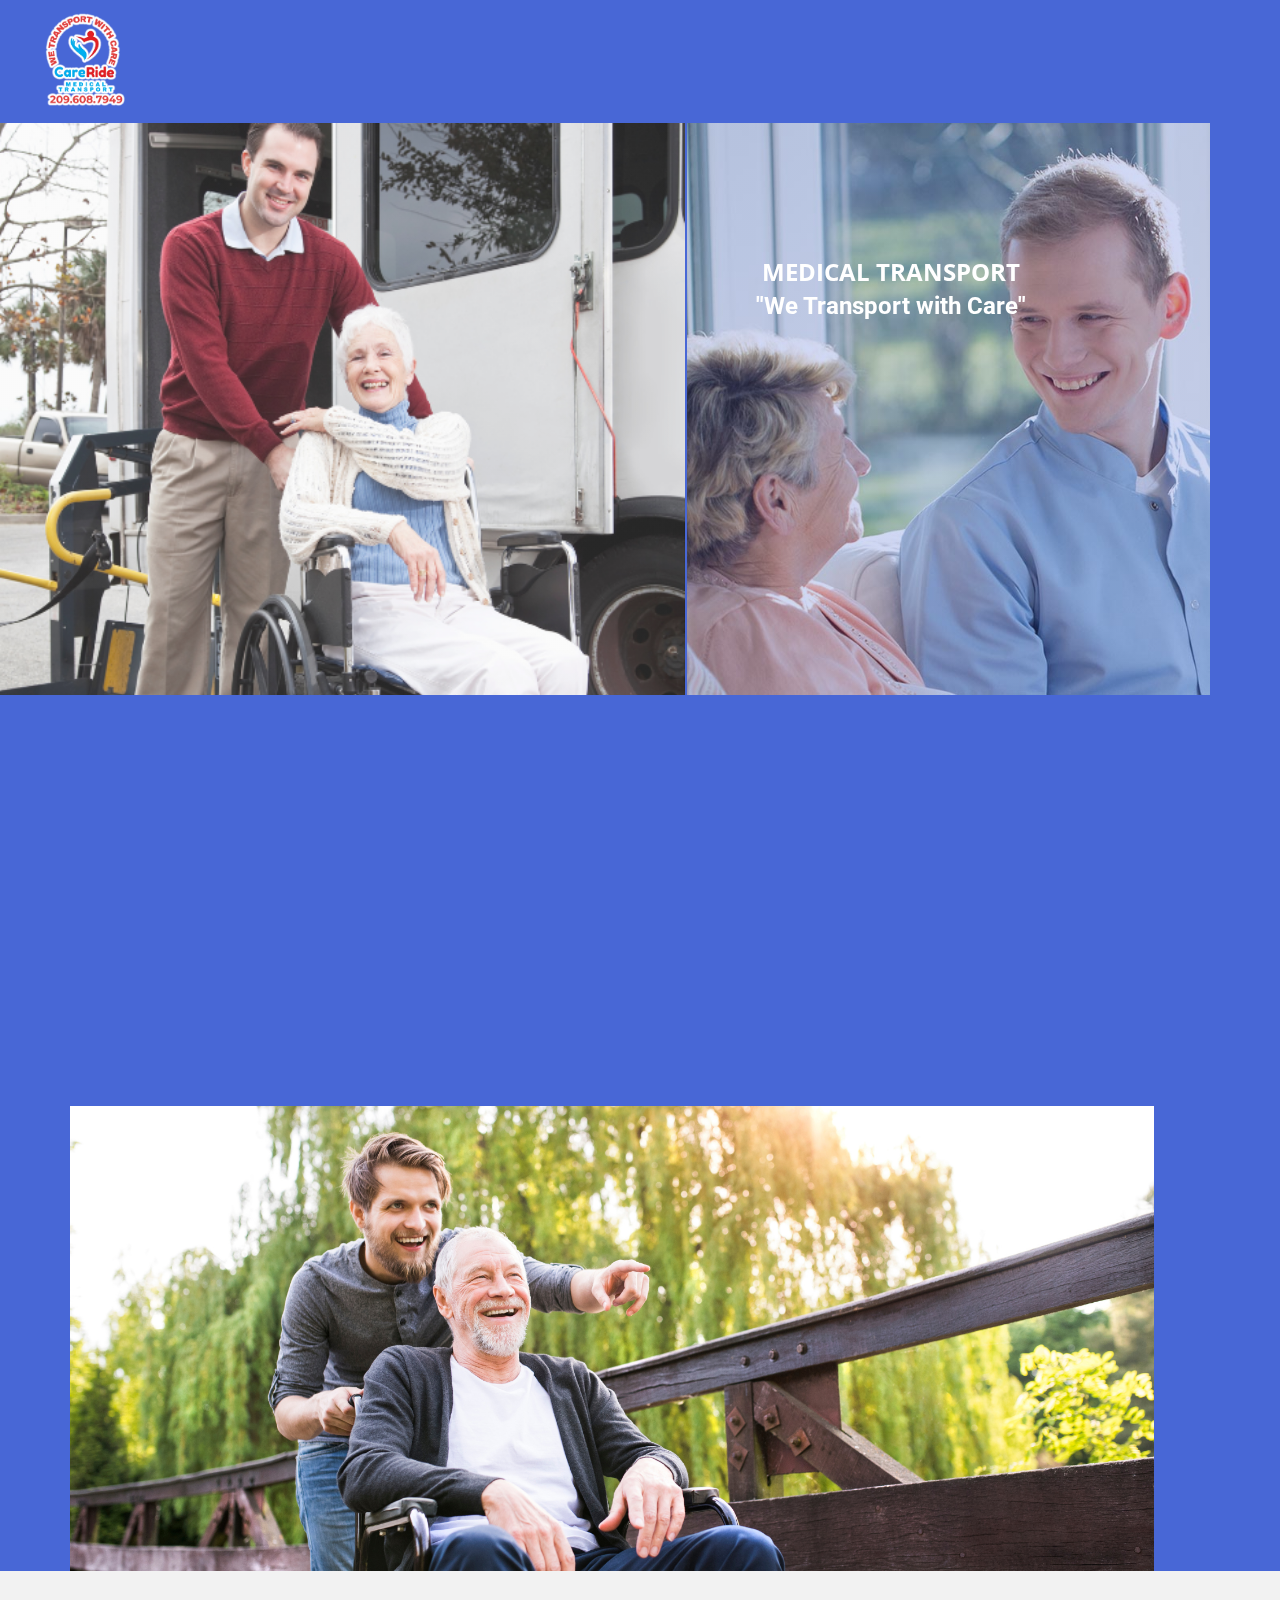
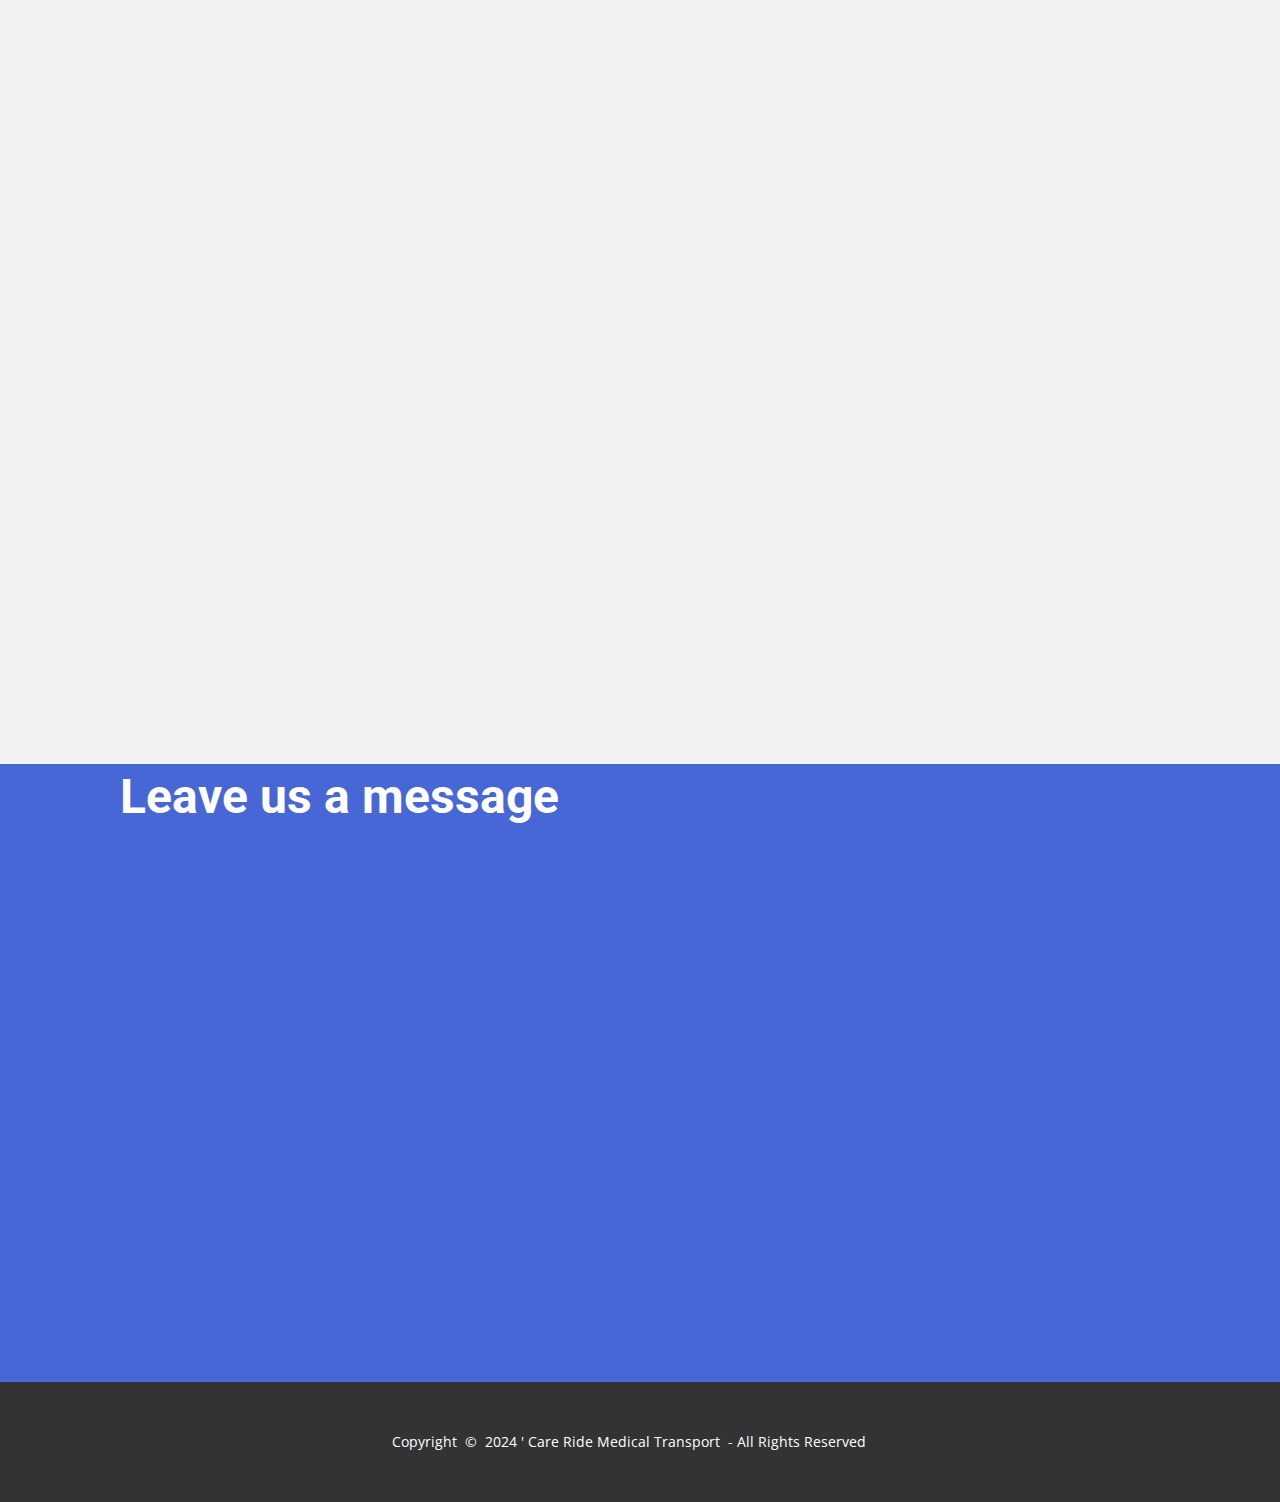
==== commit f0aaad99: "Add files via upload" ====
--- a/Home.html
+++ b/Home.html
@@ -43,7 +43,7 @@
 		"@context": "http://schema.org",
 		"@type": "Organization",
 		"name": "CARE RIDE",
-		"logo": "images/CARrrrERIDE221.png"
+		"logo": "images/CARrrrERIDE22.png"
 }</script>
     <meta name="theme-color" content="#4867d6">
     <meta property="og:title" content="Care Ride Transport">
@@ -141,11 +141,11 @@
   <body data-path-to-root="./" data-include-products="false" class="u-body u-xl-mode" data-lang="en"><!-- Google Tag Manager (noscript) -->
     <noscript><iframe src="https://www.googletagmanager.com/ns.html?id=G-3V1BGG9C4X" height="0" width="0" style="display:none;visibility:hidden"></iframe></noscript>
 <!-- End Google Tag Manager (noscript) --><header class="u-clearfix u-header u-palette-1-base u-sticky u-header" id="sec-ae8a"><div class="u-clearfix u-sheet u-valign-middle-xs u-sheet-1">
-        <a href="https://nicepage.com" class="u-image u-logo u-image-1" data-image-width="1063" data-image-height="1063">
-          <img src="images/CARrrrERIDE221.png" class="u-logo-image u-logo-image-1">
+        <a href="Home.html" class="u-image u-logo u-image-1" data-image-width="1063" data-image-height="1063" title="Home">
+          <img src="images/CARrrrERIDE22.png" class="u-logo-image u-logo-image-1">
         </a>
       </div></header> 
-    <section class="u-align-right u-clearfix u-white u-section-1" id="carousel_7313">
+    <section class="u-align-right u-clearfix u-palette-1-base u-valign-top-lg u-valign-top-md u-valign-top-sm u-valign-top-xs u-section-1" id="carousel_7313">
       <div class="custom-expanded data-layout-selected u-clearfix u-expanded-width-md u-expanded-width-sm u-gutter-2 u-layout-wrap u-layout-wrap-1">
         <div class="u-layout">
           <div class="u-layout-row">
@@ -277,7 +277,7 @@
     
     
     
-    <footer class="u-align-center u-clearfix u-footer u-grey-80 u-footer" id="sec-1694"><div class="u-clearfix u-sheet u-sheet-1">
+    <footer class="u-align-center u-clearfix u-footer u-grey-80 u-footer" id="sec-1694"><div class="u-clearfix u-sheet u-valign-middle-sm u-valign-middle-xs u-sheet-1">
         <p class="u-small-text u-text u-text-variant u-text-1">Copyright ​ ©&nbsp; 2024 ' Care Ride Medical Transport&nbsp; - All Rights Reserved</p>
       </div></footer>
   
--- a/nicepage.css
+++ b/nicepage.css
@@ -42893,8 +42893,8 @@
 }
 
 .u-header .u-image-1 {
-  width: 106px;
-  height: 106px;
+  width: 98px;
+  height: 98px;
   margin: 12px auto 4px -35px;
 }
 
@@ -42953,38 +42953,29 @@
 }
 
 .u-footer .u-text-1 {
-  margin: 49px 362px 49px 149px;
+  margin: 49px 171px 49px 149px;
 }
 @media (max-width: 1199px) {
-  .u-footer .u-sheet-1 {
-    min-height: 99px;
-  }
-
-  .u-footer .u-text-1 {
-    width: 417px;
-    margin-left: 49px;
-    margin-right: 262px;
-  }
-}
-@media (max-width: 991px) {
   .u-footer .u-sheet-1 {
     min-height: 121px;
   }
 
   .u-footer .u-text-1 {
     width: auto;
+    margin-right: 100px;
+    margin-bottom: 50px;
+    margin-left: 49px;
+  }
+}
+@media (max-width: 991px) {
+  .u-footer .u-text-1 {
     margin-right: 79px;
-    margin-bottom: 50px;
     margin-left: 0;
   }
 }
 @media (max-width: 767px) {
-  .u-footer .u-sheet-1 {
-    min-height: 120px;
-  }
-
   .u-footer .u-text-1 {
-    margin-right: 61px;
+    margin: 50px 31px;
   }
 }
 @media (max-width: 575px) {
@@ -42993,6 +42984,7 @@
   }
 
   .u-footer .u-text-1 {
+    margin-left: 0;
     margin-right: 0;
   }
 }
--- a/Home.css
+++ b/Home.css
@@ -64,7 +64,8 @@
 
   .u-section-1 .u-layout-wrap-1 {
     width: calc(((100% - 940px) / 2) + 940px);
-    margin-right: 0;
+    margin-right: auto;
+    margin-bottom: 1px;
   }
 
   .u-section-1 .u-image-1 {
@@ -72,7 +73,7 @@
   }
 
   .u-section-1 .u-image-2 {
-    min-height: 473px;
+    min-height: 474px;
   }
 
   .u-section-1 .u-text-1 {
@@ -86,7 +87,7 @@
   }
 
   .u-section-1 .u-text-3 {
-    margin-top: 20px;
+    width: auto;
     margin-right: 54px;
     margin-left: 0;
   }
@@ -98,7 +99,6 @@
   }
 
   .u-section-1 .u-layout-wrap-1 {
-    margin-bottom: 2px;
     margin-right: initial;
     margin-left: initial;
     width: auto;
@@ -109,7 +109,7 @@
   }
 
   .u-section-1 .u-image-2 {
-    min-height: 362px;
+    min-height: 363px;
   }
 
   .u-section-1 .u-container-layout-2 {
@@ -131,7 +131,6 @@
   }
 
   .u-section-1 .u-text-3 {
-    width: auto;
     margin-top: -10px;
     margin-right: 0;
   }
@@ -152,32 +151,33 @@
   }
 
   .u-section-1 .u-image-2 {
-    min-height: 627px;
+    min-height: 628px;
   }
 }
 
 @media (max-width: 575px) {
    .u-section-1 {
-    min-height: 705px;
+    min-height: 708px;
   }
 
   .u-section-1 .u-layout-wrap-1 {
-    width: 340px;
+    width: 375px;
     margin-left: auto;
     margin-right: auto;
-    margin-bottom: 0;
+    margin-bottom: 12px;
   }
 
   .u-section-1 .u-image-1 {
-    min-height: 307px;
+    min-height: 303px;
   }
 
   .u-section-1 .u-container-layout-1 {
     padding-top: 15px;
+    padding-right: 29px;
   }
 
   .u-section-1 .u-image-2 {
-    min-height: 400px;
+    min-height: 396px;
   }
 
   .u-section-1 .u-text-2 {
@@ -233,6 +233,10 @@
 
   .u-section-2 .u-layout-cell-1 {
     min-height: 263px;
+  }
+
+  .u-section-2 .u-text-2 {
+    font-size: 1.5rem;
   }
 
   .u-section-2 .u-image-1 {
@@ -282,6 +286,10 @@
 
   .u-section-2 .u-layout-wrap-1 {
     margin-top: 20px;
+  }
+
+  .u-section-2 .u-text-2 {
+    font-size: 1.25rem;
   }
 
   .u-section-2 .u-image-1 {
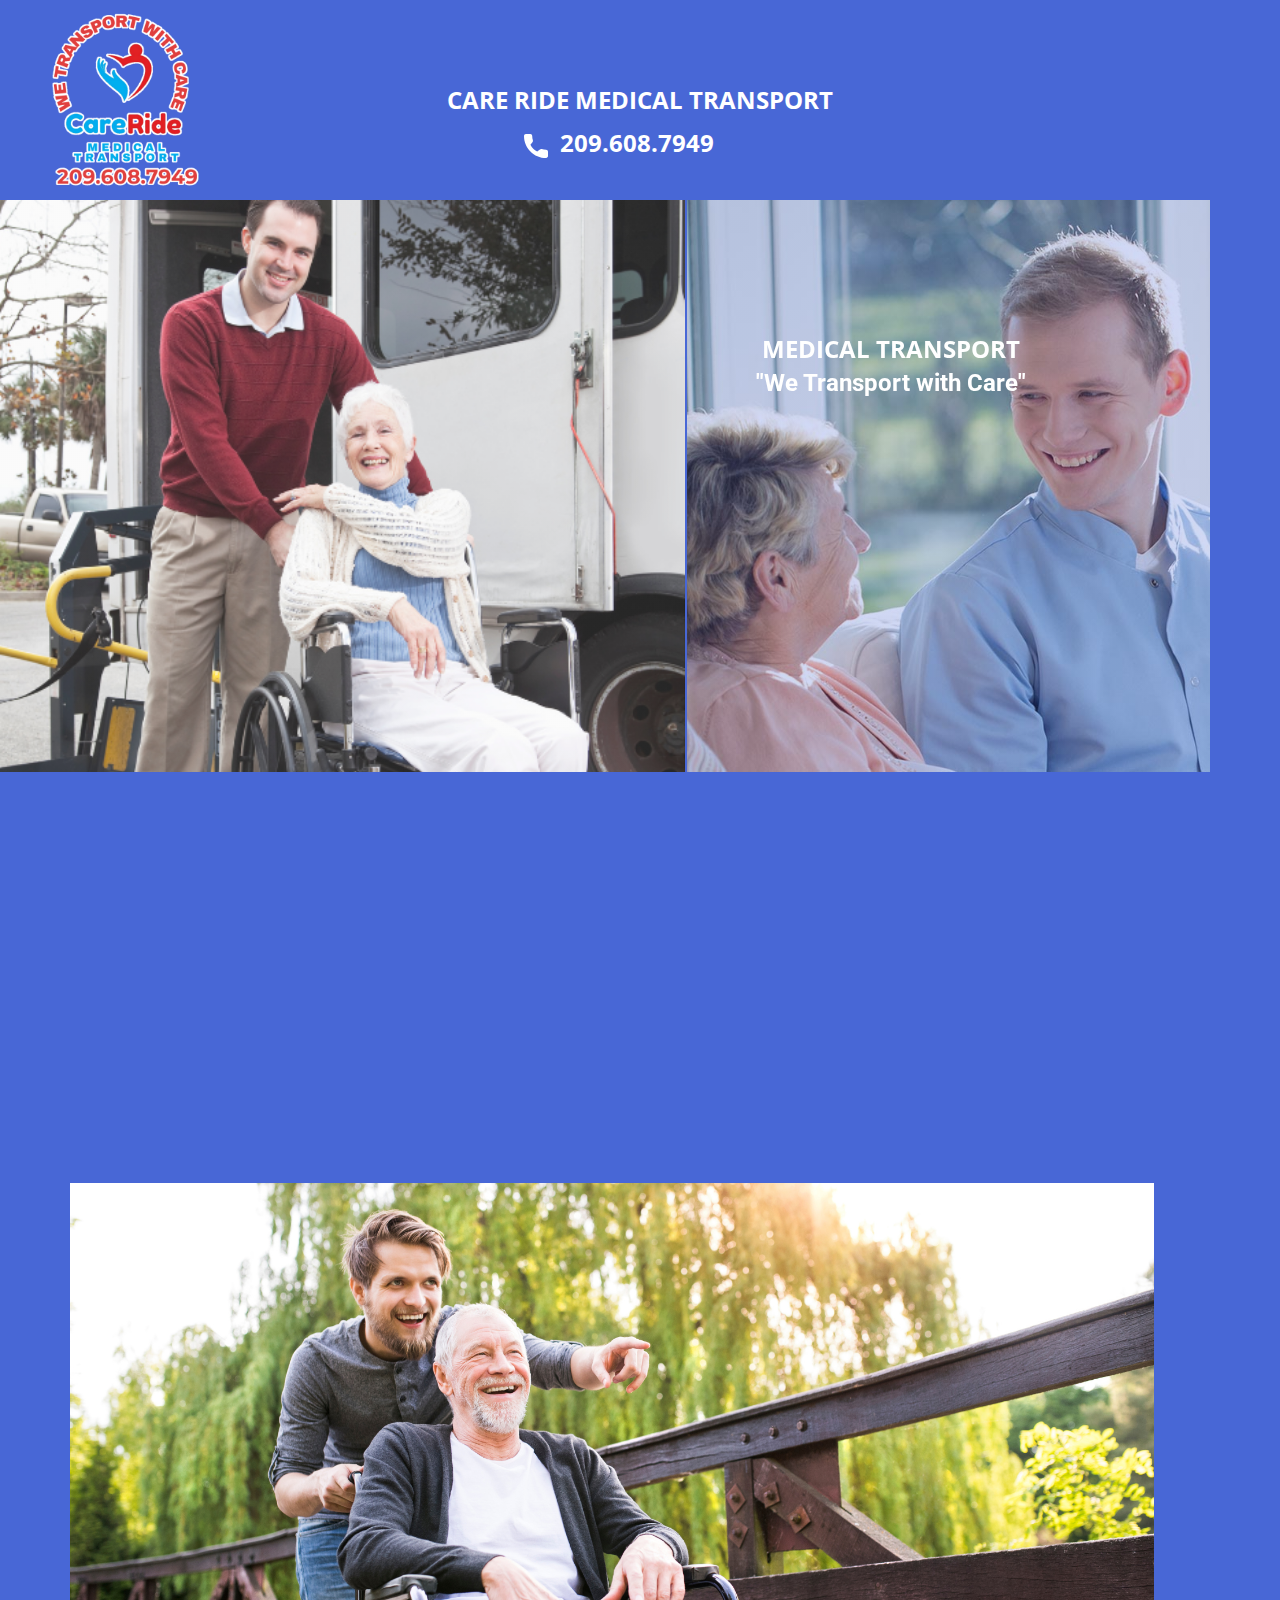
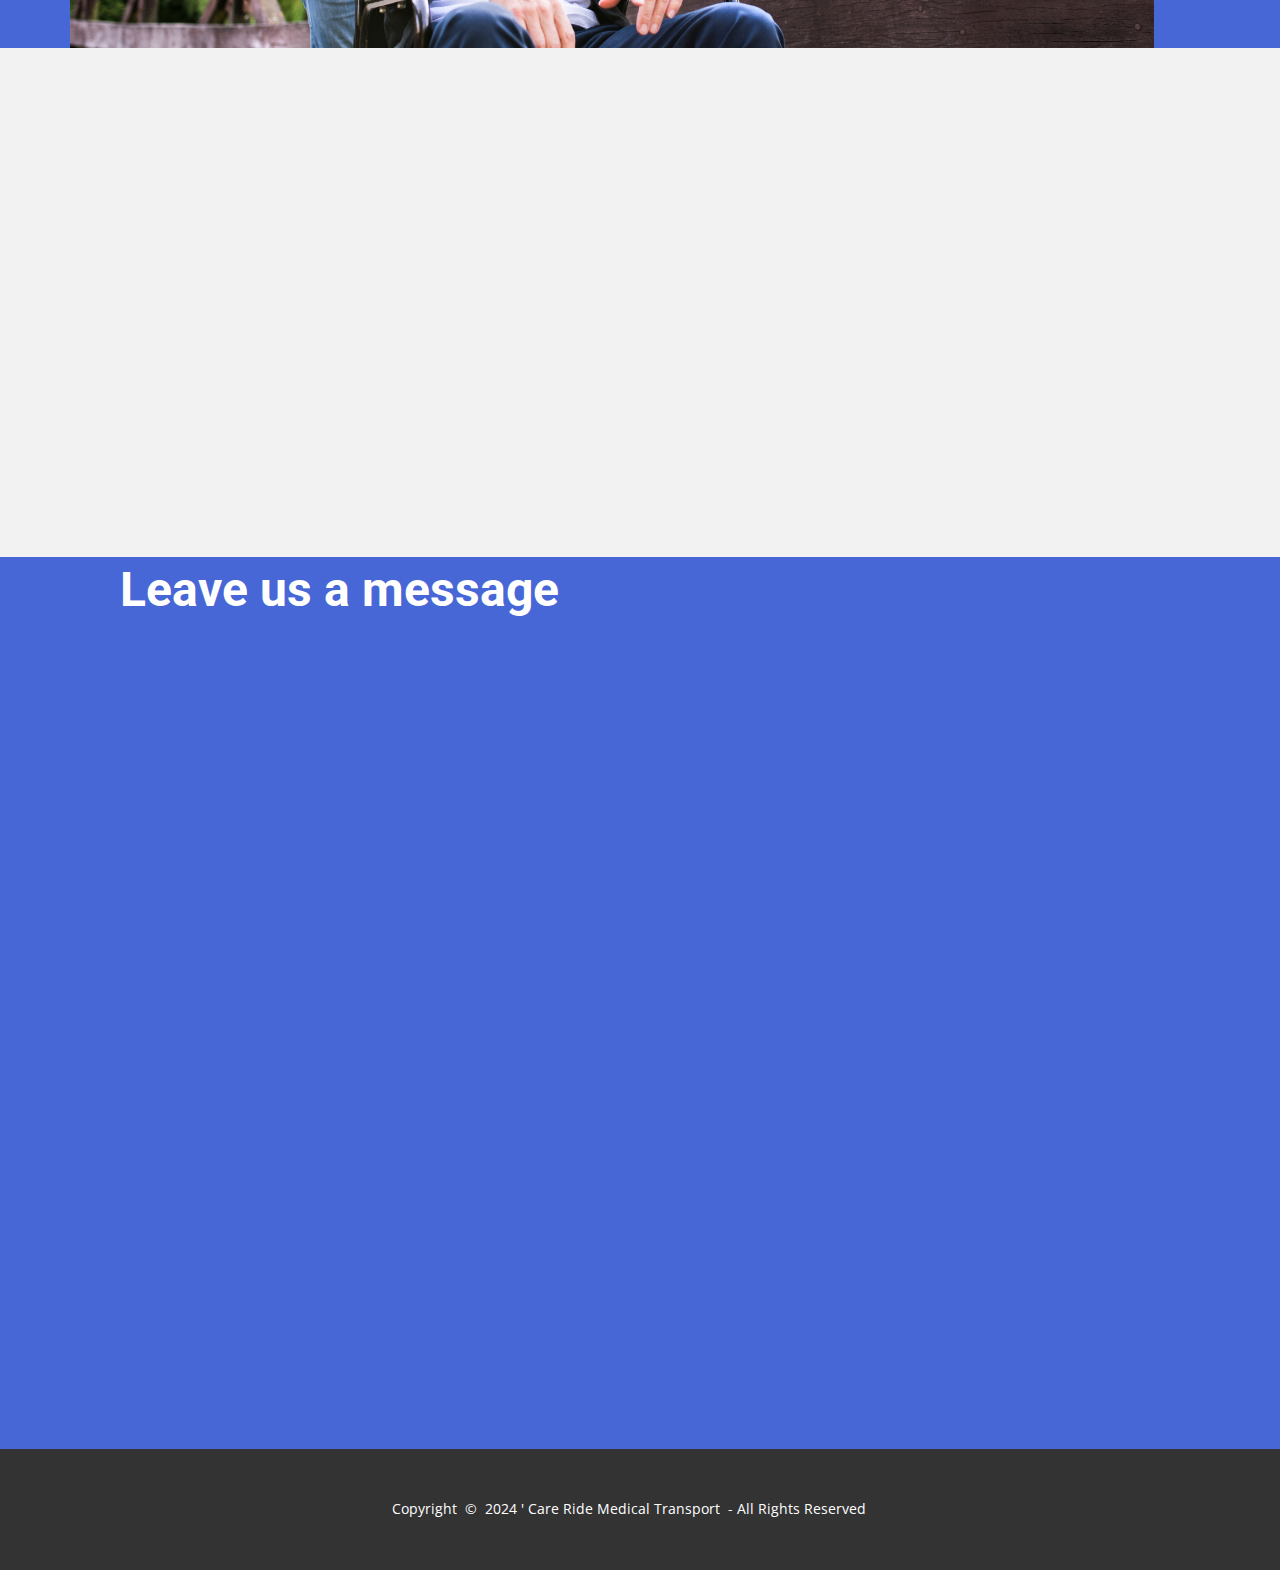
==== commit 510045bf: "Add files via upload" ====
--- a/Home.html
+++ b/Home.html
@@ -43,7 +43,7 @@
 		"@context": "http://schema.org",
 		"@type": "Organization",
 		"name": "CARE RIDE",
-		"logo": "images/CARrrrERIDE22.png"
+		"logo": "images/CARERIDE22.png"
 }</script>
     <meta name="theme-color" content="#4867d6">
     <meta property="og:title" content="Care Ride Transport">
@@ -140,12 +140,15 @@
 <meta data-intl-tel-input-cdn-path="intlTelInput/"></head>
   <body data-path-to-root="./" data-include-products="false" class="u-body u-xl-mode" data-lang="en"><!-- Google Tag Manager (noscript) -->
     <noscript><iframe src="https://www.googletagmanager.com/ns.html?id=G-3V1BGG9C4X" height="0" width="0" style="display:none;visibility:hidden"></iframe></noscript>
-<!-- End Google Tag Manager (noscript) --><header class="u-clearfix u-header u-palette-1-base u-sticky u-header" id="sec-ae8a"><div class="u-clearfix u-sheet u-valign-middle-xs u-sheet-1">
-        <a href="Home.html" class="u-image u-logo u-image-1" data-image-width="1063" data-image-height="1063" title="Home">
-          <img src="images/CARrrrERIDE22.png" class="u-logo-image u-logo-image-1">
+<!-- End Google Tag Manager (noscript) --><header class="u-clearfix u-header u-palette-1-base u-sticky u-header" id="sec-ae8a"><div class="u-clearfix u-sheet u-valign-middle-xl u-sheet-1">
+        <a href="https://nicepage.com" class="u-image u-logo u-image-1" data-image-width="1920" data-image-height="1920" title="https://careridetransports.com/">
+          <img src="images/CARERIDE22.png" class="u-logo-image u-logo-image-1">
         </a>
+        <a href="https://nicepage.com/c/testimonials-html-templates" class="u-active-none u-btn u-btn-rectangle u-button-style u-hover-none u-none u-btn-1"><span class="u-icon"><svg class="u-svg-content" viewBox="0 0 405.333 405.333" x="0px" y="0px" style="width: 1em; height: 1em;"><path d="M373.333,266.88c-25.003,0-49.493-3.904-72.704-11.563c-11.328-3.904-24.192-0.896-31.637,6.699l-46.016,34.752    c-52.8-28.181-86.592-61.952-114.389-114.368l33.813-44.928c8.512-8.512,11.563-20.971,7.915-32.64    C142.592,81.472,138.667,56.96,138.667,32c0-17.643-14.357-32-32-32H32C14.357,0,0,14.357,0,32    c0,205.845,167.488,373.333,373.333,373.333c17.643,0,32-14.357,32-32V298.88C405.333,281.237,390.976,266.88,373.333,266.88z"></path></svg></span>&nbsp;​ 209.608.7949
+        </a>
+        <a href="https://nicepage.com/c/testimonials-html-templates" class="u-active-none u-btn u-btn-rectangle u-button-style u-hover-none u-none u-btn-2">CARE RIDE MEDICAL TRANSPORT </a>
       </div></header> 
-    <section class="u-align-right u-clearfix u-palette-1-base u-valign-top-lg u-valign-top-md u-valign-top-sm u-valign-top-xs u-section-1" id="carousel_7313">
+    <section class="u-align-right u-clearfix u-palette-1-base u-valign-top-lg u-valign-top-md u-valign-top-sm u-section-1" id="carousel_7313">
       <div class="custom-expanded data-layout-selected u-clearfix u-expanded-width-md u-expanded-width-sm u-gutter-2 u-layout-wrap u-layout-wrap-1">
         <div class="u-layout">
           <div class="u-layout-row">
@@ -185,35 +188,6 @@
         <h2 class="u-align-center u-text u-text-1" data-animation-name="customAnimationIn" data-animation-duration="1500"> What Makes Us Special</h2>
         <p class="u-align-center u-text u-text-2" data-animation-name="customAnimationIn" data-animation-duration="1500" data-animation-delay="500"> CARE RIDE MEDICAL TRANSPORT is not just a transportation service, it is a service that cares. We cater to the specific needs of people who use wheelchairs and ensure their comfort and safety throughout their trips. Our drivers are friendly, professional, and experienced. Our vehicles are modern, spacious, and well-equipped. Our rates are reasonable, flexible, and transparent. Whether you need a ride to the doctor, the airport, or anywhere else, you can count on us to provide you with the best wheelchair transportation service. Contact us today and let us show you how much we care.&nbsp;<br>
         </p>
-        <div class="u-expanded-width u-list u-list-1">
-          <div class="u-repeater u-repeater-1">
-            <div class="u-container-align-center u-container-style u-list-item u-palette-1-base u-repeater-item u-list-item-1" data-animation-name="customAnimationIn" data-animation-duration="1500" data-animation-delay="500">
-              <div class="u-container-layout u-similar-container u-valign-middle u-container-layout-1">
-                <h5 class="u-align-center u-text u-text-3" data-animation-name="counter" data-animation-event="scroll" data-animation-duration="3000">85,605</h5>
-                <h5 class="u-align-center u-text u-text-4"> Happy Clients</h5>
-              </div>
-            </div>
-            <div class="u-container-align-center u-container-style u-list-item u-palette-1-base u-repeater-item u-list-item-2" data-animation-direction="Up" data-animation-name="customAnimationIn" data-animation-duration="1500" data-animation-delay="500">
-              <div class="u-container-layout u-similar-container u-valign-middle u-container-layout-2">
-                <h5 class="u-align-center u-text u-text-5" data-animation-name="counter" data-animation-event="scroll" data-animation-duration="3000">15</h5>
-                <h5 class="u-align-center u-text u-text-6">Years of Experience<br>
-                </h5>
-              </div>
-            </div>
-            <div class="u-container-align-center u-container-style u-list-item u-palette-1-base u-repeater-item u-list-item-3" data-animation-direction="Up" data-animation-name="customAnimationIn" data-animation-duration="1500" data-animation-delay="500">
-              <div class="u-container-layout u-similar-container u-valign-middle u-container-layout-3">
-                <h5 class="u-align-center u-text u-text-7" data-animation-name="counter" data-animation-event="scroll" data-animation-duration="3000">50 </h5>
-                <h5 class="u-align-center u-text u-text-8">Qualified Personnel</h5>
-              </div>
-            </div>
-            <div class="u-container-align-center u-container-style u-list-item u-palette-1-base u-repeater-item u-list-item-4" data-animation-direction="Up" data-animation-name="customAnimationIn" data-animation-duration="1500" data-animation-delay="500">
-              <div class="u-container-layout u-similar-container u-valign-middle u-container-layout-4">
-                <h5 class="u-align-center u-text u-text-9" data-animation-name="counter" data-animation-event="scroll" data-animation-duration="3000">7</h5>
-                <h5 class="u-align-center u-text u-text-10"> Convenient Locations</h5>
-              </div>
-            </div>
-          </div>
-        </div>
       </div>
     </section>
     <section class="u-clearfix u-palette-1-base u-section-4" id="sec-31d6">
@@ -225,7 +199,7 @@
               <div class="u-size-32">
                 <div class="u-layout-col">
                   <div class="u-align-left u-container-style u-layout-cell u-left-cell u-size-60 u-layout-cell-1" data-animation-name="customAnimationIn" data-animation-duration="1500">
-                    <div class="u-container-layout u-valign-middle-xl u-valign-middle-xs u-container-layout-1">
+                    <div class="u-container-layout u-valign-middle-xl u-container-layout-1">
                       <div class="u-align-left u-form u-form-1">
                         <form action="https://forms.nicepagesrv.com/v2/form/process" class="u-clearfix u-form-spacing-28 u-form-vertical u-inner-form" style="padding: 10px" source="email" name="form">
                           <div class="u-form-group u-form-name">
--- a/nicepage.css
+++ b/nicepage.css
@@ -42889,59 +42889,112 @@
 }
 
 .u-header .u-sheet-1 {
-  min-height: 123px;
+  min-height: 199px;
 }
 
 .u-header .u-image-1 {
-  width: 98px;
-  height: 98px;
-  margin: 12px auto 4px -35px;
+  width: 176px;
+  height: 176px;
+  margin: 12px auto 0 -35px;
 }
 
 .u-header .u-logo-image-1 {
   width: 100%;
   height: 100%;
 }
+
+.u-header .u-btn-1 {
+  background-image: none;
+  font-size: 1.5rem;
+  font-weight: 700;
+  margin: -74px auto 0 424px;
+}
+
+.u-header .u-btn-2 {
+  background-image: none;
+  font-size: 1.5rem;
+  font-weight: 700;
+  margin: -104px auto 71px;
+}
 @media (max-width: 1199px) {
+  .u-header .u-image-1 {
+    width: 166px;
+    height: 166px;
+    margin-top: 18px;
+    margin-left: -28px;
+  }
+
+  .u-header .u-btn-1 {
+    margin-top: -101px;
+    margin-left: auto;
+  }
+
+  .u-header .u-btn-2 {
+    margin-top: -110px;
+    margin-bottom: 60px;
+  }
+}
+@media (max-width: 991px) {
+  .u-header .u-image-1 {
+    width: 163px;
+    height: 163px;
+    margin-left: -33px;
+  }
+
+  .u-header .u-btn-1 {
+    margin-top: -96px;
+    margin-right: 221px;
+  }
+
+  .u-header .u-btn-2 {
+    margin-top: -95px;
+    margin-right: 102px;
+  }
+}
+@media (max-width: 767px) {
   .u-header .u-sheet-1 {
-    min-height: 126px;
+    min-height: 170px;
   }
 
   .u-header .u-image-1 {
-    width: 102px;
-    height: 102px;
+    width: 138px;
+    height: 138px;
     margin-left: -37px;
   }
-}
-@media (max-width: 991px) {
+
+  .u-header .u-btn-1 {
+    margin-top: -79px;
+    margin-right: 132px;
+  }
+
+  .u-header .u-btn-2 {
+    margin-top: -93px;
+    margin-right: 0;
+  }
+}
+@media (max-width: 575px) {
   .u-header .u-sheet-1 {
     min-height: 124px;
   }
 
   .u-header .u-image-1 {
-    margin-left: -33px;
-  }
-}
-@media (max-width: 767px) {
-  .u-header .u-sheet-1 {
-    min-height: 121px;
+    width: 94px;
+    height: 97px;
+    margin-top: 14px;
+    margin-left: 0;
   }
 
-  .u-header .u-image-1 {
-    margin-left: -37px;
-  }
-}
-@media (max-width: 575px) {
-  .u-header .u-sheet-1 {
-    min-height: 68px;
+  .u-header .u-btn-1 {
+    font-size: 0.875rem;
+    margin-top: -59px;
+    margin-right: 92px;
+    padding: 0;
   }
 
-  .u-header .u-image-1 {
-    width: 68px;
-    height: 69px;
-    margin-top: 0;
-    margin-bottom: 0;
-    margin-left: 14px;
+  .u-header .u-btn-2 {
+    font-size: 0.875rem;
+    margin-top: -55px;
+    margin-right: -18px;
   }
 }
  .u-footer {
--- a/Home.css
+++ b/Home.css
@@ -5,7 +5,7 @@
 
 .u-section-1 .u-layout-wrap-1 {
   width: calc(((100% - 1140px) / 2) + 1140px);
-  margin: 0 50px 0 0;
+  margin: 0 auto 0 0;
 }
 
 .u-section-1 .u-image-1 {
@@ -64,7 +64,6 @@
 
   .u-section-1 .u-layout-wrap-1 {
     width: calc(((100% - 940px) / 2) + 940px);
-    margin-right: auto;
     margin-bottom: 1px;
   }
 
@@ -157,7 +156,7 @@
 
 @media (max-width: 575px) {
    .u-section-1 {
-    min-height: 708px;
+    min-height: 709px;
   }
 
   .u-section-1 .u-layout-wrap-1 {
@@ -217,6 +216,7 @@
 .u-section-2 .u-text-2 {
   text-transform: none;
   line-height: 1.4;
+  font-size: 1.5rem;
   margin: 6px 0 0;
 }
 
@@ -233,10 +233,6 @@
 
   .u-section-2 .u-layout-cell-1 {
     min-height: 263px;
-  }
-
-  .u-section-2 .u-text-2 {
-    font-size: 1.5rem;
   }
 
   .u-section-2 .u-image-1 {
@@ -281,7 +277,7 @@
 
 @media (max-width: 575px) {
   .u-section-2 .u-sheet-1 {
-    min-height: 928px;
+    min-height: 958px;
   }
 
   .u-section-2 .u-layout-wrap-1 {
@@ -293,9 +289,9 @@
   }
 
   .u-section-2 .u-image-1 {
-    height: 192px;
-    margin-top: -30px;
-    margin-bottom: 30px;
+    height: 191px;
+    margin-top: 0;
+    margin-bottom: 34px;
     width: auto;
     margin-right: initial;
     margin-left: initial;
@@ -305,7 +301,7 @@
 }
 
 .u-section-3 .u-sheet-1 {
-  min-height: 793px;
+  min-height: 456px;
 }
 
 .u-section-3 .u-text-1 {
@@ -326,184 +322,45 @@
   --animation-custom_in-opacity: 0;
   --animation-custom_in-rotate: 0deg;
   --animation-custom_in-scale: 0.3;
-  margin: 20px auto 0;
-}
-
-.u-section-3 .u-list-1 {
-  margin-top: 60px;
-  margin-bottom: 60px;
-}
-
-.u-section-3 .u-repeater-1 {
-  grid-template-columns: repeat(4, calc(25% - 22.5px));
-  min-height: 210px;
-  grid-gap: 30px;
-}
-
-.u-section-3 .u-list-item-1 {
-  background-image: none;
-  --animation-custom_in-translate_x: 0px;
-  --animation-custom_in-translate_y: 300px;
-  --animation-custom_in-opacity: 0;
-  --animation-custom_in-rotate: 0deg;
-  --animation-custom_in-scale: 1;
-}
-
-.u-section-3 .u-container-layout-1 {
-  padding: 30px 10px;
-}
-
-.u-section-3 .u-text-3 {
-  font-size: 3.75rem;
-  margin: 0;
-}
-
-.u-section-3 .u-text-4 {
-  font-size: 1.25rem;
-  margin: 20px 0 0;
-}
-
-.u-section-3 .u-list-item-2 {
-  background-image: none;
-  --animation-custom_in-translate_x: 0px;
-  --animation-custom_in-translate_y: 300px;
-  --animation-custom_in-opacity: 0;
-  --animation-custom_in-rotate: 0deg;
-  --animation-custom_in-scale: 1;
-}
-
-.u-section-3 .u-container-layout-2 {
-  padding: 30px 10px;
-}
-
-.u-section-3 .u-text-5 {
-  font-size: 3.75rem;
-  margin: 0;
-}
-
-.u-section-3 .u-text-6 {
-  font-size: 1.25rem;
-  margin: 20px 0 0;
-}
-
-.u-section-3 .u-list-item-3 {
-  background-image: none;
-  --animation-custom_in-translate_x: 0px;
-  --animation-custom_in-translate_y: 300px;
-  --animation-custom_in-opacity: 0;
-  --animation-custom_in-rotate: 0deg;
-  --animation-custom_in-scale: 1;
-}
-
-.u-section-3 .u-container-layout-3 {
-  padding: 30px 10px;
-}
-
-.u-section-3 .u-text-7 {
-  font-size: 3.75rem;
-  margin: 0;
-}
-
-.u-section-3 .u-text-8 {
-  font-size: 1.25rem;
-  margin: 20px 0 0;
-}
-
-.u-section-3 .u-list-item-4 {
-  background-image: none;
-  --animation-custom_in-translate_x: 0px;
-  --animation-custom_in-translate_y: 300px;
-  --animation-custom_in-opacity: 0;
-  --animation-custom_in-rotate: 0deg;
-  --animation-custom_in-scale: 1;
-}
-
-.u-section-3 .u-container-layout-4 {
-  padding: 30px 10px;
-}
-
-.u-section-3 .u-text-9 {
-  font-size: 3.75rem;
-  margin: 0;
-}
-
-.u-section-3 .u-text-10 {
-  font-size: 1.25rem;
-  margin: 20px 0 0;
-}
-
-@media (max-width: 1199px) {
-  .u-section-3 .u-sheet-1 {
-    min-height: 491px;
-  }
-
-  .u-section-3 .u-repeater-1 {
-    min-height: 170px;
-  }
+  margin: 20px auto 60px;
 }
 
 @media (max-width: 991px) {
-  .u-section-3 .u-sheet-1 {
-    min-height: 794px;
-  }
-
   .u-section-3 .u-text-1 {
     margin-top: 59px;
   }
-
-  .u-section-3 .u-list-1 {
-    margin-bottom: 59px;
-  }
-
-  .u-section-3 .u-repeater-1 {
-    grid-template-columns: repeat(2, calc(50% - 15px));
-    min-height: 484px;
-  }
 }
 
 @media (max-width: 767px) {
-  .u-section-3 .u-sheet-1 {
-    min-height: 786px;
-  }
-
   .u-section-3 .u-text-2 {
     width: 540px;
   }
-
-  .u-section-3 .u-list-1 {
-    margin-bottom: 60px;
-  }
-
-  .u-section-3 .u-repeater-1 {
-    min-height: 460px;
-  }
 }
 
 @media (max-width: 575px) {
   .u-section-3 .u-sheet-1 {
-    min-height: 1487px;
+    min-height: 571px;
   }
 
   .u-section-3 .u-text-1 {
-    margin-top: 93px;
-    width: 340px;
+    width: auto;
+    margin-top: 38px;
+    margin-left: 0;
+    margin-right: 0;
   }
 
   .u-section-3 .u-text-2 {
     width: auto;
     margin-left: 0;
     margin-right: 0;
-  }
-
-  .u-section-3 .u-repeater-1 {
-    grid-template-columns: 100%;
+    margin-bottom: 19px;
   }
 } .u-section-4 {
   background-image: none;
 }
 
 .u-section-4 .u-sheet-1 {
-  min-height: 618px;
+  min-height: 892px;
 }
 
 .u-section-4 .u-text-1 {
@@ -584,10 +441,6 @@
 }
 
 @media (max-width: 1199px) {
-  .u-section-4 .u-sheet-1 {
-    min-height: 537px;
-  }
-
   .u-section-4 .u-text-1 {
     margin-left: 0;
     margin-right: 0;
@@ -624,10 +477,6 @@
 }
 
 @media (max-width: 991px) {
-  .u-section-4 .u-sheet-1 {
-    min-height: 534px;
-  }
-
   .u-section-4 .u-layout-wrap-1 {
     margin-top: -19px;
     margin-bottom: 30px;
@@ -657,10 +506,6 @@
 }
 
 @media (max-width: 767px) {
-  .u-section-4 .u-sheet-1 {
-    min-height: 955px;
-  }
-
   .u-section-4 .u-text-1 {
     width: auto;
     margin-top: 14px;
@@ -683,8 +528,8 @@
 
   .u-section-4 .u-form-1 {
     margin-top: -9px;
-    margin-right: 57px;
-    margin-left: -37px;
+    margin-right: 40px;
+    margin-left: 6px;
   }
 
   .u-section-4 .u-btn-1 {
@@ -718,10 +563,6 @@
 }
 
 @media (max-width: 575px) {
-  .u-section-4 .u-sheet-1 {
-    min-height: 636px;
-  }
-
   .u-section-4 .u-text-1 {
     margin-top: 12px;
     margin-right: -50px;
@@ -729,37 +570,41 @@
   }
 
   .u-section-4 .u-layout-wrap-1 {
-    width: 340px;
-    margin-top: 39px;
-    margin-right: -50px;
-    margin-bottom: -162px;
+    width: 250px;
+    margin-top: 58px;
+    margin-right: auto;
+    margin-bottom: 60px;
   }
 
   .u-section-4 .u-layout-cell-1 {
-    min-height: 418px;
+    min-height: 431px;
   }
 
   .u-section-4 .u-form-1 {
     width: 320px;
-    margin: -4px 61px -4px -41px;
+    margin: 12px 50px -13px -30px;
   }
 
   .u-section-4 .u-layout-cell-2 {
-    min-height: 131px;
+    min-height: 130px;
   }
 
   .u-section-4 .u-text-2 {
     margin-top: -17px;
-    margin-right: -39px;
-    margin-left: 39px;
+    margin-right: -50px;
+    margin-left: 50px;
   }
 
   .u-section-4 .u-btn-2 {
     margin-top: 0;
-    margin-left: -24px;
+    margin-left: 0;
   }
 
   .u-section-4 .u-image-1 {
     min-height: 190px;
   }
+
+  .u-section-4 .u-container-layout-3 {
+    padding-bottom: 3px;
+  }
 }